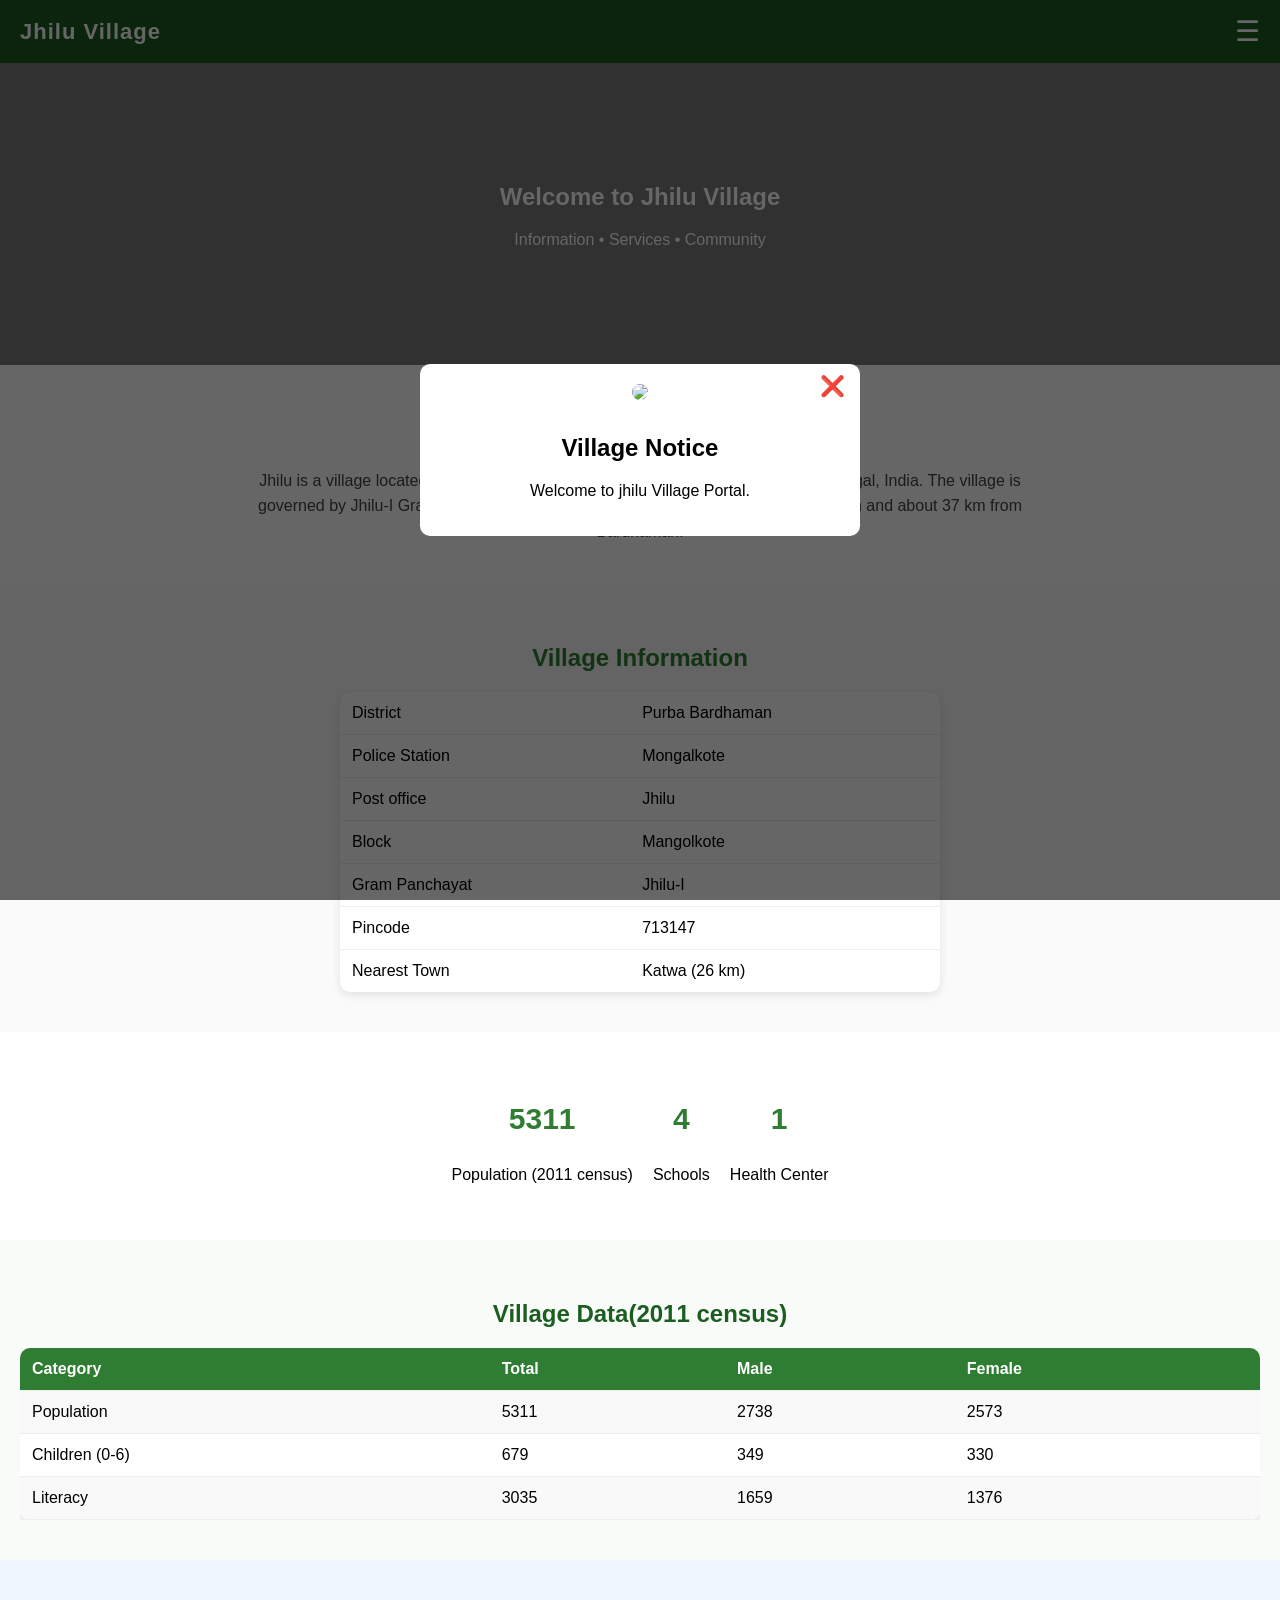
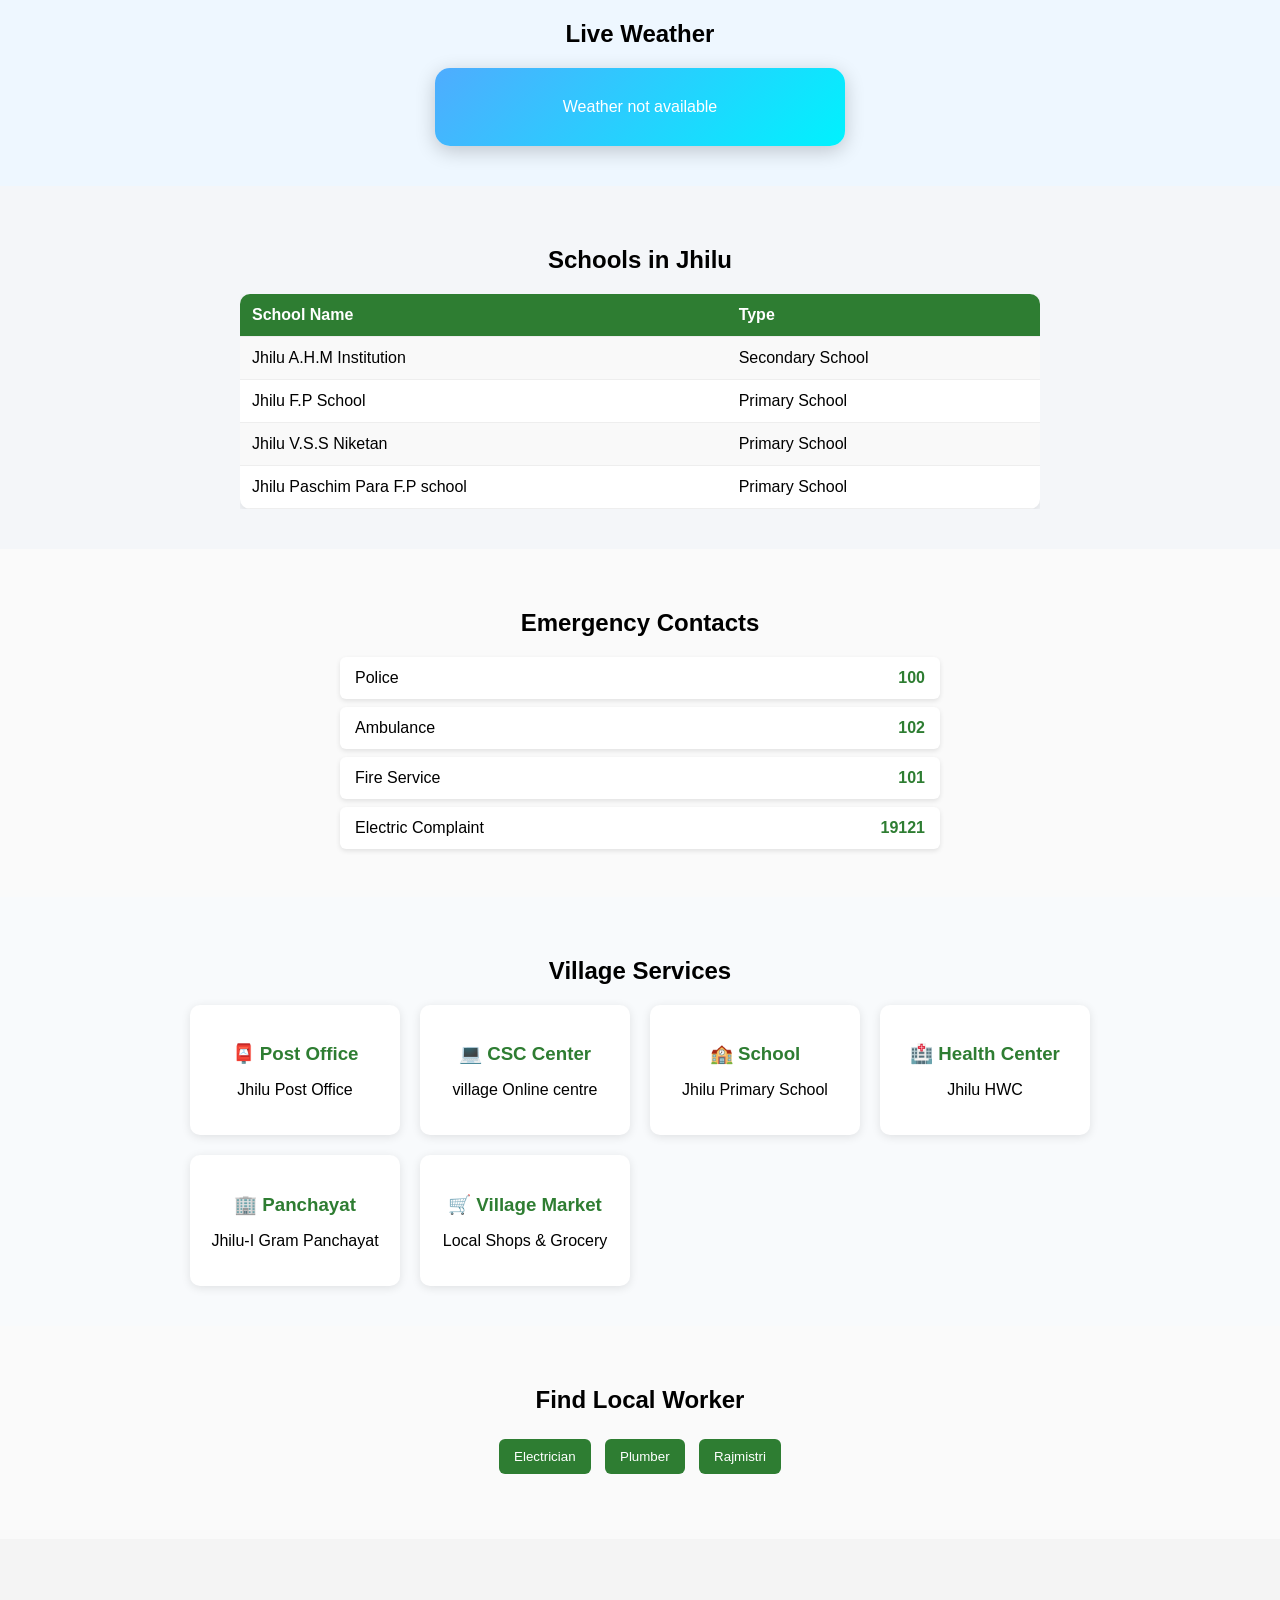
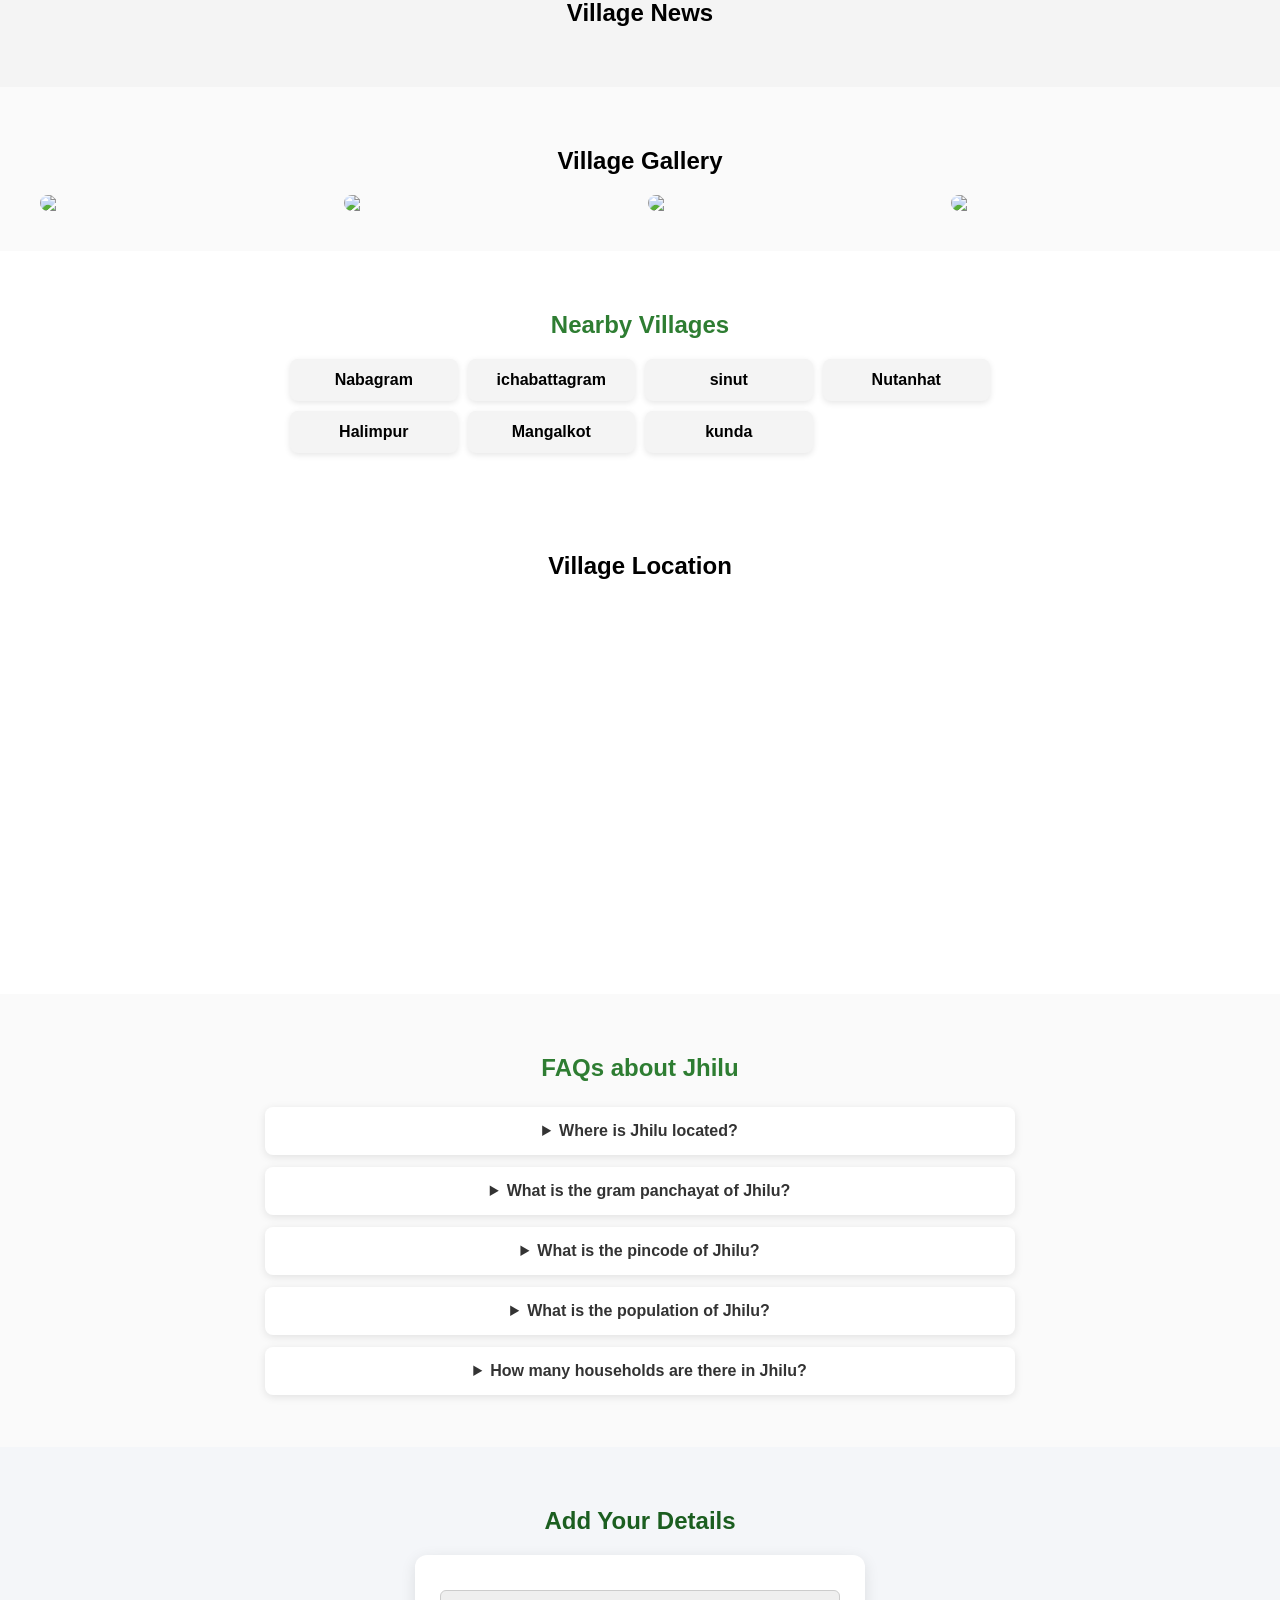
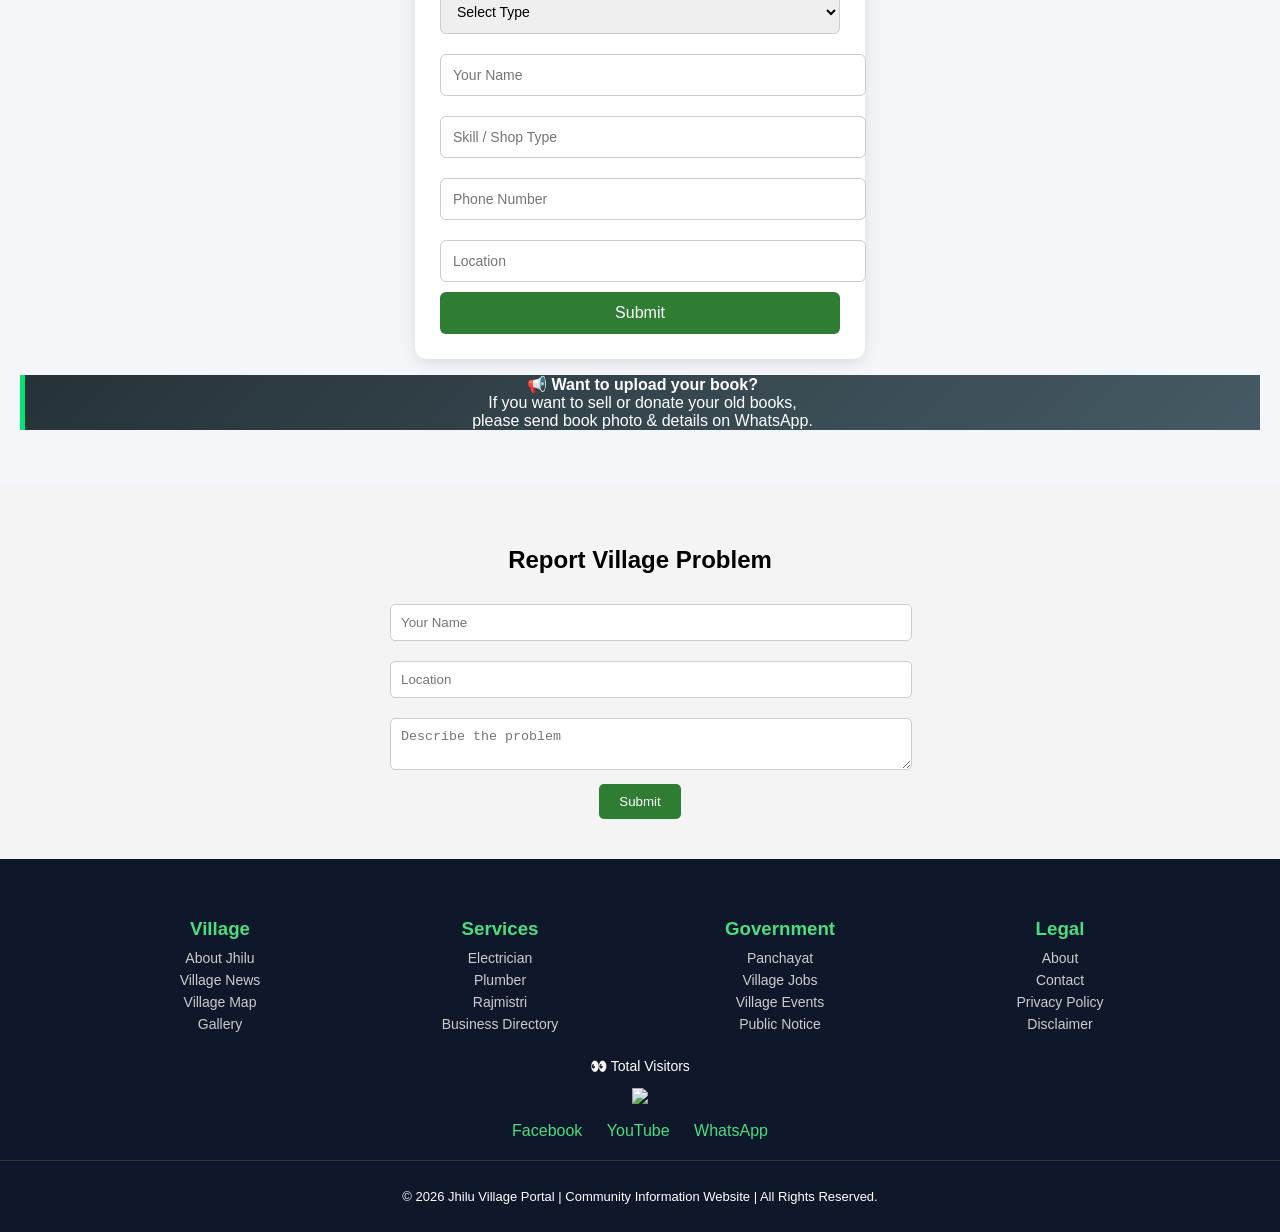
==== index.html @ 7209fe97 "Modify Open Graph tags and form structure Updated Open Graph meta tags and added hidden input fields" ====
<!DOCTYPE html>
<html lang="en">
<head>
 <!-- Basic SEO -->
<meta name="title" content="Jhilu Village Portal | Purba Bardhaman West Bengal">
<meta name="description" content="Jhilu Village Portal - Mangolkote, Purba Bardhaman. Village news, student corner, local business, workers and services.">
<meta name="keywords" content="Jhilu village, Jhilu mangolkote, Jhilu bardhaman, Jhilu gram panchayat, Jhilu student corner, Jhilu business">
<meta name="author" content="Jhilu Village Portal">

<!-- Mobile Friendly -->
<meta name="viewport" content="width=device-width, initial-scale=1.0">

<!-- Open Graph (Facebook) -->
<meta property="og:title" content="Jhilu Village Portal">
<meta property="og:description" content="Explore Jhilu Village - News, Students, Business and Local Services">
<meta property="og:type" content="website">
<meta property="og:url" content="https://jhilu.netlify.app">
<meta property="og:image" content="https://jhilu.netlify.app/cover.jpg">

<!-- Twitter -->
<meta name="twitter:card" content="summary_large_image">
<meta name="twitter:title" content="Jhilu Village Portal">
<meta name="twitter:description" content="Jhilu village information, student help and business directory">

<!-- Robots -->
<meta name="robots" content="index, follow">

<meta charset="UTF-8">
<meta name="viewport" content="width=device-width, initial-scale=1.0">

<title>Jhilu Village Portal | Purba Bardhaman West Bengal</title>

<link rel="stylesheet" href="style.css">

</head>

<body>

<header class="navbar">

<div class="logo">Jhilu Village</div>

<div class="menu-toggle" onclick="toggleMenu()">☰</div>

<nav class="side-menu" id="menu">
<div class="menu-close" onclick="closeMenu()">✖</div>
<a href="#home" onclick="closeMenu()">Home</a>
<a href="#service" onclick="closeMenu()">Services</a>
<a href="panchayat.html" onclick="closeMenu()">Panchayat</a>
<a href="business.html" onclick="closeMenu()">Business</a>
<a href="student.html" onclick="closeMenu()">Student Corner</a>
<a href="#news" onclick="closeMenu()">News</a>
<a href="#gallery" onclick="closeMenu()">Gallery</a>
<a href="#map" onclick="closeMenu()">Map</a>

</nav>
</header>


<section class="hero" id="home">

<h2>Welcome to Jhilu Village</h2>
<p>Information • Services • Community</p>

</section>


<!-- ABOUT VILLAGE -->

<section class="about">

<h2>About Jhilu Village</h2>

<p>
Jhilu is a village located in Mangolkote block of Purba Bardhaman district,
West Bengal, India. The village is governed by Jhilu-I Gram Panchayat.
Jhilu is situated around 26 km from Katwa town and about 37 km from Bardhaman.
</p>

</section>


<!-- VILLAGE INFO -->

<section class="village-info">

<h2>Village Information</h2>

<table>

<tr>
<td>District</td>
<td>Purba Bardhaman</td>
</tr>

<tr>
<td>Police Station</td>
<td>Mongalkote</td>
</tr>

<tr>
<td>Post office</td>
<td>Jhilu</td>
</tr>

<tr>
<td>Block</td>
<td>Mangolkote</td>
</tr>

<tr>
<td>Gram Panchayat</td>
<td>Jhilu-I</td>
</tr>

<tr>
<td>Pincode</td>
<td>713147</td>
</tr>

<tr>
<td>Nearest Town</td>
<td>Katwa (26 km)</td>
</tr>

</table>

</section>


<!-- STATS -->

<section class="stats">

<div class="stat">
<h3>5311</h3>
<p>Population
(2011 census)</p>
</div>

<div class="stat">
<h3>4</h3>
<p>Schools</p>
</div>

<div class="stat">
<h3>1</h3>
<p>Health Center</p>
</div>

</section>
<section class="village-data">
<h2>Village Data(2011 census)</h2>

<div class="data-table-container">

<table class="data-table">

<tr>
<th>Category</th>
<th>Total</th>
<th>Male</th>
<th>Female</th>
</tr>

<tr>
<td>Population</td>
<td>5311</td>
<td>2738</td>
<td>2573</td>
</tr>

<tr>
<td>Children (0-6)</td>
<td>679</td>
<td>349</td>
<td>330</td>
</tr>

<tr>
<td>Literacy</td>
<td>3035</td>
<td>1659</td>
<td>1376</td>
</tr>

</table>

</div>

</section>
<!--weather-->
<section class="weather-section">

<h2>Live Weather</h2>

<div id="weatherBox" class="weather-card">
Loading...
</div>

</section>
<!-- NOTICE POPUP -->

<div id="popup" class="popup">
 
<div class="popup-box">

<span class="close" onclick="closePopup()">❌</span>

<img src="jhilu.jpg" class="popup-img">

<h2>Village Notice</h2>

<p>
Welcome to jhilu Village Portal.
</p>

</div>

</div>
<!--school-->
<section class="school-section">

<h2>Schools in Jhilu</h2>

<div class="school-table-container">

<table class="school-table">

<tr>
<th>School Name</th>
<th>Type</th>
</tr>

<tr>
<td>Jhilu A.H.M Institution</td>
<td>Secondary School</td>
</tr>

<tr>
<td>Jhilu F.P School</td>
<td>Primary School</td>
</tr>

<tr>
<td>Jhilu V.S.S Niketan</td>
<td>Primary School</td>
</tr>
<tr>
<td>Jhilu Paschim Para F.P school</td>
<td>Primary School</td>
</tr>

</table>

</div>

</section>
<!--emergency number -->
<section class="emergency">

<h2>Emergency Contacts</h2>

<div class="service-table">

<div class="service-row">
<span>Police</span>
<a href="tel:100">100</a>
</div>

<div class="service-row">
<span>Ambulance</span>
<a href="tel:102">102</a>
</div>

<div class="service-row">
<span>Fire Service</span>
<a href="tel:101">101</a>
</div>

<div class="service-row">
<span>Electric Complaint</span>
<a href="tel:19121">19121</a>
</div>

</div>

</section>
<!-- SERVICES -->
<section id="service"class="quick-services">

<h2>Village  Services</h2>

<div class="service-grid">

<div class="service-card">
<h3>📮 Post Office</h3>
<p>Jhilu Post Office</p>
</div>

<div class="service-card">
<h3>💻 CSC Center</h3>
<p>village Online centre</p>
</div>

<div class="service-card">
<h3>🏫 School</h3>
<p>Jhilu Primary School</p>
</div>

<div class="service-card">
<h3>🏥 Health Center</h3>
<p>Jhilu HWC</p>
</div>

<div class="service-card">
<h3>🏢 Panchayat</h3>
<p>Jhilu-I Gram Panchayat</p>
</div>

<div class="service-card">
<h3>🛒 Village Market</h3>
<p>Local Shops & Grocery</p>
</div>

</div>

</section>
<section id="work"class="service-finder">

<h2>Find Local Worker</h2>

<div class="service-buttons">

<button onclick="showWorker('electric')">Electrician</button>

<button onclick="showWorker('plumber')">Plumber</button>

<button onclick="showWorker('mason')">Rajmistri</button>

</div>

<div id="result" class="worker-list"></div>

</section>
<!-- NEWS -->
<section class="news">

<h2>Village News</h2>

<div id="newsBox"></div>

</section>


<!-- GALLERY -->

<section id="gallery" class="gallery">

<h2>Village Gallery</h2>

<div class="gallery-grid">

<img src="jhilu.jpg">
<img src="jhilu1.jpg">
<img src="jhilu2.jpg">
<img src="jhilu3.jpg">

</div>

</section>


<!-- NEARBY VILLAGES -->

<section class="nearby">

<h2>Nearby Villages</h2>

<ul>

<li>Nabagram</li>
<li>ichabattagram</li>
<li>sinut</li>
<li>Nutanhat</li>
<li>Halimpur</li>
<li>Mangalkot</li>
<li>kunda</li>

</ul>

</section>


<!-- MAP -->

<section id="map" class="map">

<h2>Village Location</h2>

<iframe 
src="https://maps.google.com/maps?q=23.5414063,87.9383822&z=14&output=embed"
width="100%" height="350" style="border:0;">
</iframe>

</section>
<!-- FAQ -->

<section class="faq">

<h2>FAQs about Jhilu</h2>

<div class="faq-box">

<details>
<summary>Where is Jhilu located?</summary>
<p>
Jhilu village is located in Mangolkote block of Purba Bardhaman district,
West Bengal, India.
</p>
</details>

<details>
<summary>What is the gram panchayat of Jhilu?</summary>
<p>
The Gram Panchayat of Jhilu is Jhilu-I.
</p>
</details>

<details>
<summary>What is the pincode of Jhilu?</summary>
<p>
The pincode of Jhilu is 713147.
</p>
</details>

<details>
<summary>What is the population of Jhilu?</summary>
<p>
According to the 2011 census, Jhilu village has a total population of 5,311 people.
</p>
</details>

<details>
<summary>How many households are there in Jhilu?</summary>
<p>
There are about 1,210 households in Jhilu village.
</p>
</details>

</div>

</section>
<!--add  -->
<section class="add-form">

<h2>Add Your Details</h2>

<form name="add-data" method="POST" data-netlify="true" action="/success.html">

<input type="hidden" name="form-name" value="add-data">

<select name="type" required>
<option value="">Select Type</option>
<option value="student">Student</option>
<option value="grocery">Grocery Shop</option>
<option value="worker">Worker</option>
</select>

<input type="text" name="name" placeholder="Your Name" required>

<input type="text" name="work" placeholder="Skill / Shop Type">

<input type="text" name="phone" placeholder="Phone Number" required>

<input type="text" name="location" placeholder="Location">

<button type="submit">Submit</button>

</form>

<!-- NOTE OUTSIDE FORM -->
<div class="upload-note">
<p>
📢 <b>Want to upload your book?</b><br>
If you want to sell or donate your old books,<br>
please send book photo & details on WhatsApp.
</p>
</div>

</section>
<!-- REPORT -->
<section class="report">

<h2>Report Village Problem</h2>

<form name="village-problem" method="POST" data-netlify="true" action="/success.html">

<input type="hidden" name="form-name" value="village-problem">

<input type="text" name="name" placeholder="Your Name" required>

<input type="text" name="location" placeholder="Location" required>

<textarea name="problem" placeholder="Describe the problem" required></textarea>

<button type="submit">Submit</button>

</form>

 </section>
 <!--footer-->
<footer class="footer">

<div class="footer-container">

<div class="footer-col">
<h3>Village</h3>
<a href="#home">About Jhilu</a>
<a href="#news">Village News</a>
<a href="#map">Village Map</a>
<a href="#gallery">Gallery</a>
</div>

<div class="footer-col">
<h3>Services</h3>
<a href="#work">Electrician</a>
<a href="#work">Plumber</a>
<a href="#work">Rajmistri</a>
<a href="business.html">Business Directory</a>
</div>

<div class="footer-col">
<h3>Government</h3>
<a href="panchayat.html">Panchayat</a>
<a href="#">Village Jobs</a>
<a href="#">Village Events</a>
<a href="#news">Public Notice</a>
</div>

<div class="footer-col">
<h3>Legal</h3>
<a href="about.html">About</a>
<a href="contact.html">Contact</a>
<a href="privacy.html">Privacy Policy</a>
<a href="disclaimer.html">Disclaimer</a>
</div>

</div>

<!-- Visitor Counter -->

<div class="visitor-box">

<p>👀 Total Visitors</p>

<img src="https://hitwebcounter.com/counter/counter.php?page=123456789&style=0006&nbdigits=6&type=page&initCount=0">

</div>

<!-- Social Links -->

<div class="social-links">

<a href="https://www.facebook.com/share/1Di7ZpFHce/" target="_blank">Facebook</a>
<a href="#">YouTube</a>
<a href="#">WhatsApp</a>

</div>

<!-- Google Translate -->

<div id="google_translate_element"></div>

<div class="footer-bottom">

<p>© 2026 Jhilu Village Portal | Community Information Website |  All Rights Reserved.</p>

</div>

</footer>

<script type="text/javascript">
function googleTranslateElementInit() {
new google.translate.TranslateElement({pageLanguage: 'en'}, 'google_translate_element');
}
</script>

<script src="//translate.google.com/translate_a/element.js?cb=googleTranslateElementInit"></script>
<script src="index.js"></script>
<script type="application/ld+json">
{
 "@context": "https://schema.org",
 "@type": "FAQPage",
 "mainEntity": [
 {
 "@type": "Question",
 "name": "Where is Jhilu village located?",
 "acceptedAnswer": {
 "@type": "Answer",
 "text": "Jhilu village is located in Mangolkote block of Purba Bardhaman district in West Bengal, India."
 }
 },
 {
 "@type": "Question",
 "name": "What is the pincode of Jhilu?",
 "acceptedAnswer": {
 "@type": "Answer",
 "text": "The pincode of Jhilu village is 713147."
 }
 },
 {
 "@type": "Question",
 "name": "Which gram panchayat governs Jhilu?",
 "acceptedAnswer": {
 "@type": "Answer",
 "text": "Jhilu village is governed by Jhilu-I Gram Panchayat."
 }
 }
 ]
}
</script>
</body>
</html>
---- style.css ----
html{
scroll-behavior:smooth;
}
body{
margin:0;
font-family:Arial;
background:#f4f4f4;
}
.logo{
font-size:22px;
font-weight:bold;
color:white;
letter-spacing:1px;
}
/* Navbar */
.navbar{
display:flex;
justify-content:space-between;
align-items:center;
background:#1b5e20;
padding:15px 20px;
color:white;
}

.menu-toggle{
font-size:28px;
cursor:pointer;
}

/* side menu */

.side-menu{
position:fixed;
top:0;
right:-260px;
width:260px;
height:100%;
background:#2e7d32;
display:flex;
flex-direction:column;
transition:0.3s;
overflow-y:auto;
}

.side-menu a{
padding:18px;
color:white;
text-decoration:none;
border-bottom:1px solid rgba(255,255,255,0.2);
}

.side-menu a:hover{
background:#1b5e20;
}

.side-menu.active{
right:0;
}
/* Hero */

.hero{
background:linear-gradient(rgba(0,0,0,0.5),rgba(0,0,0,0.5)),
url("https://picsum.photos/1200/500");
background-size:cover;
color:white;
text-align:center;
padding:100px 20px;
}

/* Stats */

.stats{
display:flex;
justify-content:center;
gap:20px;
padding:40px;
background:white;
flex-wrap:wrap;
}

.stat{
text-align:center;
}

.stat h3{
color:#2e7d32;
font-size:30px;
}

/* Cards */

.card{
background:white;
padding:20px;
border-radius:10px;
box-shadow:0 2px 10px rgba(0,0,0,0.2);
}

/* Services */

.quick-services{
padding:40px 20px;
text-align:center;
background:#f8fafc;
}

.service-grid{
display:grid;
grid-template-columns:repeat(auto-fit,minmax(180px,1fr));
gap:20px;
max-width:900px;
margin:auto;
margin-top:20px;
}

.service-card{
background:white;
padding:20px;
border-radius:10px;
box-shadow:0 2px 10px rgba(0,0,0,0.1);
transition:0.3s;
}

.service-card:hover{
transform:translateY(-5px);
}

.service-card h3{
color:#2e7d32;
margin-bottom:8px;
}

/* News */

.news{
padding:40px;
text-align:center;
}

.news-card{
background:white;
padding:15px;
margin:10px auto;
max-width:500px;
border-radius:10px;
box-shadow:0 3px 10px rgba(0,0,0,0.1);
}

/* Gallery */

.gallery{
padding:40px;
text-align:center;
background:#fafafa;
}

.gallery-grid{
display:grid;
grid-template-columns:repeat(auto-fit,minmax(200px,1fr));
gap:15px;
margin-top:20px;
}

.gallery img{
width:100%;
border-radius:10px;
}

/* Map */

.map{
padding:40px;
text-align:center;
background:white;
}

/* Report */

.report{
padding:40px;
text-align:center;
}

form{
max-width:500px;
margin:auto;
}

form input, textarea{
width:100%;
padding:10px;
margin:10px 0;
border:1px solid #ccc;
border-radius:5px;
}

button{
background:#2e7d32;
color:white;
padding:10px 20px;
border:none;
border-radius:5px;
cursor:pointer;
}
/*footer*/
.footer{
background:#0f172a;
color:white;
padding-top:40px;
text-align:center;
}

.footer-container{
display:grid;
grid-template-columns:repeat(auto-fit,minmax(150px,1fr));
gap:20px;
max-width:1100px;
margin:auto;
padding:0 20px;
}

.footer-col h3{
margin-bottom:10px;
color:#4ade80;
}

.footer-col a{
display:block;
color:#ccc;
text-decoration:none;
margin-bottom:6px;
font-size:14px;
}

.footer-col a:hover{
color:white;
}

.visitor-box{
margin-top:20px;
font-size:14px;
}

.social-links{
margin-top:15px;
}

.social-links a{
margin:0 10px;
color:#4ade80;
text-decoration:none;
}

.footer-bottom{
margin-top:20px;
border-top:1px solid #333;
padding:15px;
font-size:13px;
}
/*pop up notice*/
.popup{
position:fixed;
top:0;
left:0;
width:100%;
height:100%;
background:rgba(0,0,0,0.6);
display:flex;
justify-content:center;
align-items:center;
z-index:999;
}

.popup-box{
background:white;
width:90%;
max-width:400px;
border-radius:10px;
padding:20px;
text-align:center;
position:relative;
}

.popup-img{
width:100%;
border-radius:8px;
margin-bottom:10px;
}

.close{
position:absolute;
top:10px;
right:15px;
cursor:pointer;
font-size:20px;
}
/*about*/
.about{
padding:40px 20px;
background:white;
text-align:center;
}

.about h2{
color:#2e7d32;
margin-bottom:15px;
}

.about p{
max-width:800px;
margin:auto;
line-height:1.6;
color:#444;
}
/*village information table*/
.village-info{
padding:40px 20px;
background:#fafafa;
text-align:center;
}

.village-info h2{
color:#2e7d32;
margin-bottom:20px;
}

.village-info table{
margin:auto;
border-collapse:collapse;
width:90%;
max-width:600px;
background:white;
box-shadow:0 3px 10px rgba(0,0,0,0.1);
border-radius:10px;
overflow:hidden;
}

.village-info td{
padding:12px;
border-bottom:1px solid #eee;
text-align:left;
}

.village-info tr:last-child td{
border-bottom:none;
}
/*nearby village*/
.nearby{
padding:40px 20px;
background:white;
text-align:center;
}

.nearby h2{
color: #2e7d32;
margin-bottom:20px;
}

.nearby ul{
list-style:none;
padding:0;
display:grid;
grid-template-columns:repeat(auto-fit,minmax(150px,1fr));
gap:10px;
max-width:700px;
margin:auto;
}

.nearby li{
background:#f4f4f4;
padding:12px;
border-radius:8px;
font-weight:bold;
box-shadow:0 2px 6px rgba(0,0,0,0.1);
}
.card:hover{
transform:translateY(-5px);
transition:0.3s;
}
/*Faq*/
.faq{
padding:40px 20px;
background:#fafafa;
text-align:center;
}

.faq h2{
color:#2e7d32;
margin-bottom:25px;
}

.faq-box{
max-width:750px;
margin:auto;
}

details{
background:white;
margin-bottom:12px;
padding:15px;
border-radius:8px;
box-shadow:0 2px 8px rgba(0,0,0,0.1);
cursor:pointer;
}

summary{
font-weight:bold;
font-size:16px;
color:#333;
}

details p{
margin-top:10px;
color:#555;
line-height:1.6;
}
/*menu cancel*/
.menu-close{
text-align:right;
padding:15px 20px;
font-size:22px;
color:white;
cursor:pointer;
border-bottom:1px solid rgba(255,255,255,0.2);
}

.menu-close:hover{
background:rgba(0,0,0,0.2);
}
/*service game */
.service-finder{
padding:40px 20px;
text-align:center;
background:#fafafa;
}

.service-buttons button{
margin:5px;
padding:10px 15px;
border:none;
background:#2e7d32;
color:white;
border-radius:6px;
cursor:pointer;
}

.worker-list{
margin-top:20px;
display:grid;
grid-template-columns:repeat(auto-fit,minmax(200px,1fr));
gap:15px;
}

.worker-card{
background:white;
padding:15px;
border-radius:10px;
box-shadow:0 2px 10px rgba(0,0,0,0.1);
}

.worker-card h3{
margin-bottom:5px;
}

.worker-card a{
display:inline-block;
margin-top:8px;
padding:6px 12px;
background:#2e7d32;
color:white;
text-decoration:none;
border-radius:5px;
}
/*emergency number*/
.service-table{
max-width:600px;
margin:auto;
}

.service-row{
display:flex;
justify-content:space-between;
padding:12px 15px;
background:white;
margin-bottom:8px;
border-radius:6px;
box-shadow:0 2px 5px rgba(0,0,0,0.1);
}

.service-row a{
color:#2e7d32;
text-decoration:none;
font-weight:bold;
}

.emergency{
padding:40px 20px;
background:#fafafa;
text-align:center;
}
/*table village*/
.village-data{
padding:40px 20px;
background:#f9fbf9;
}

.village-data h2{
text-align:center;
color:#1b5e20;
margin-bottom:20px;
}

/* container */
.data-table-container{
overflow-x:auto;
}

/* table */
.data-table{
width:100%;
border-collapse:collapse;
min-width:500px;
background:white;
border-radius:10px;
overflow:hidden;
box-shadow:0 3px 10px rgba(0,0,0,0.1);
}

/* header */
.data-table th{
background:#2e7d32;
color:white;
}

/* cell */
.data-table th,
.data-table td{
padding:12px;
border-bottom:1px solid #eee;
text-align:left;
}

/* zebra */
.data-table tr:nth-child(even){
background:#f9f9f9;
}

/* hover */
.data-table tr:hover{
background:#f1f1f1;
}
/*weather*/
.weather-section{
padding:40px 20px;
text-align:center;
background:#eef7ff;
}

.weather-card{
background:linear-gradient(135deg,#4facfe,#00f2fe);
color:white;
padding:30px;
border-radius:15px;
max-width:350px;
margin:auto;
box-shadow:0 5px 20px rgba(0,0,0,0.2);
}

.weather-card h1{
font-size:40px;
margin:0;
}
/*school*/
.school-section{
padding:40px 20px;
background:#f4f6f9;
text-align:center;
}

.school-table-container{
overflow-x:auto;
max-width:800px;
margin:auto;
}

.school-table{
width:100%;
border-collapse:collapse;
min-width:400px;
background:white;
border-radius:10px;
overflow:hidden;
box-shadow:0 3px 10px rgba(0,0,0,0.1);
}

.school-table th{
background:#2e7d32;
color:white;
}

.school-table th,
.school-table td{
padding:12px;
border-bottom:1px solid #eee;
text-align:left;
}

.school-table tr:nth-child(even){
background:#f9f9f9;
}

.school-table tr:hover{
background:#f1f1f1;
}
/*add*/
.add-form{
padding:40px 20px;
background:#f4f6f9;
text-align:center;
}

.add-form h2{
color:#1b5e20;
margin-bottom:20px;
}

/* Form box */
.add-form form{
max-width:400px;
margin:auto;
background:white;
padding:25px;
border-radius:12px;
box-shadow:0 4px 15px rgba(0,0,0,0.1);
}

/* Inputs */
.add-form input,
.add-form select{
width:100%;
padding:12px;
margin:10px 0;
border:1px solid #ccc;
border-radius:6px;
font-size:14px;
outline:none;
transition:0.3s;
}

/* Focus effect */
.add-form input:focus,
.add-form select:focus{
border-color:#2e7d32;
box-shadow:0 0 5px rgba(46,125,50,0.3);
}

/* Button */
.add-form button{
width:100%;
padding:12px;
background:#2e7d32;
color:white;
border:none;
border-radius:6px;
font-size:16px;
cursor:pointer;
transition:0.3s;
}

/* Hover */
.add-form button:hover{
background:#1b5e20;
}
/*upload note*/
.upload-note{
background:linear-gradient(135deg,#263238,#455a64);
color:white;
border-left:5px solid #00e676;
}
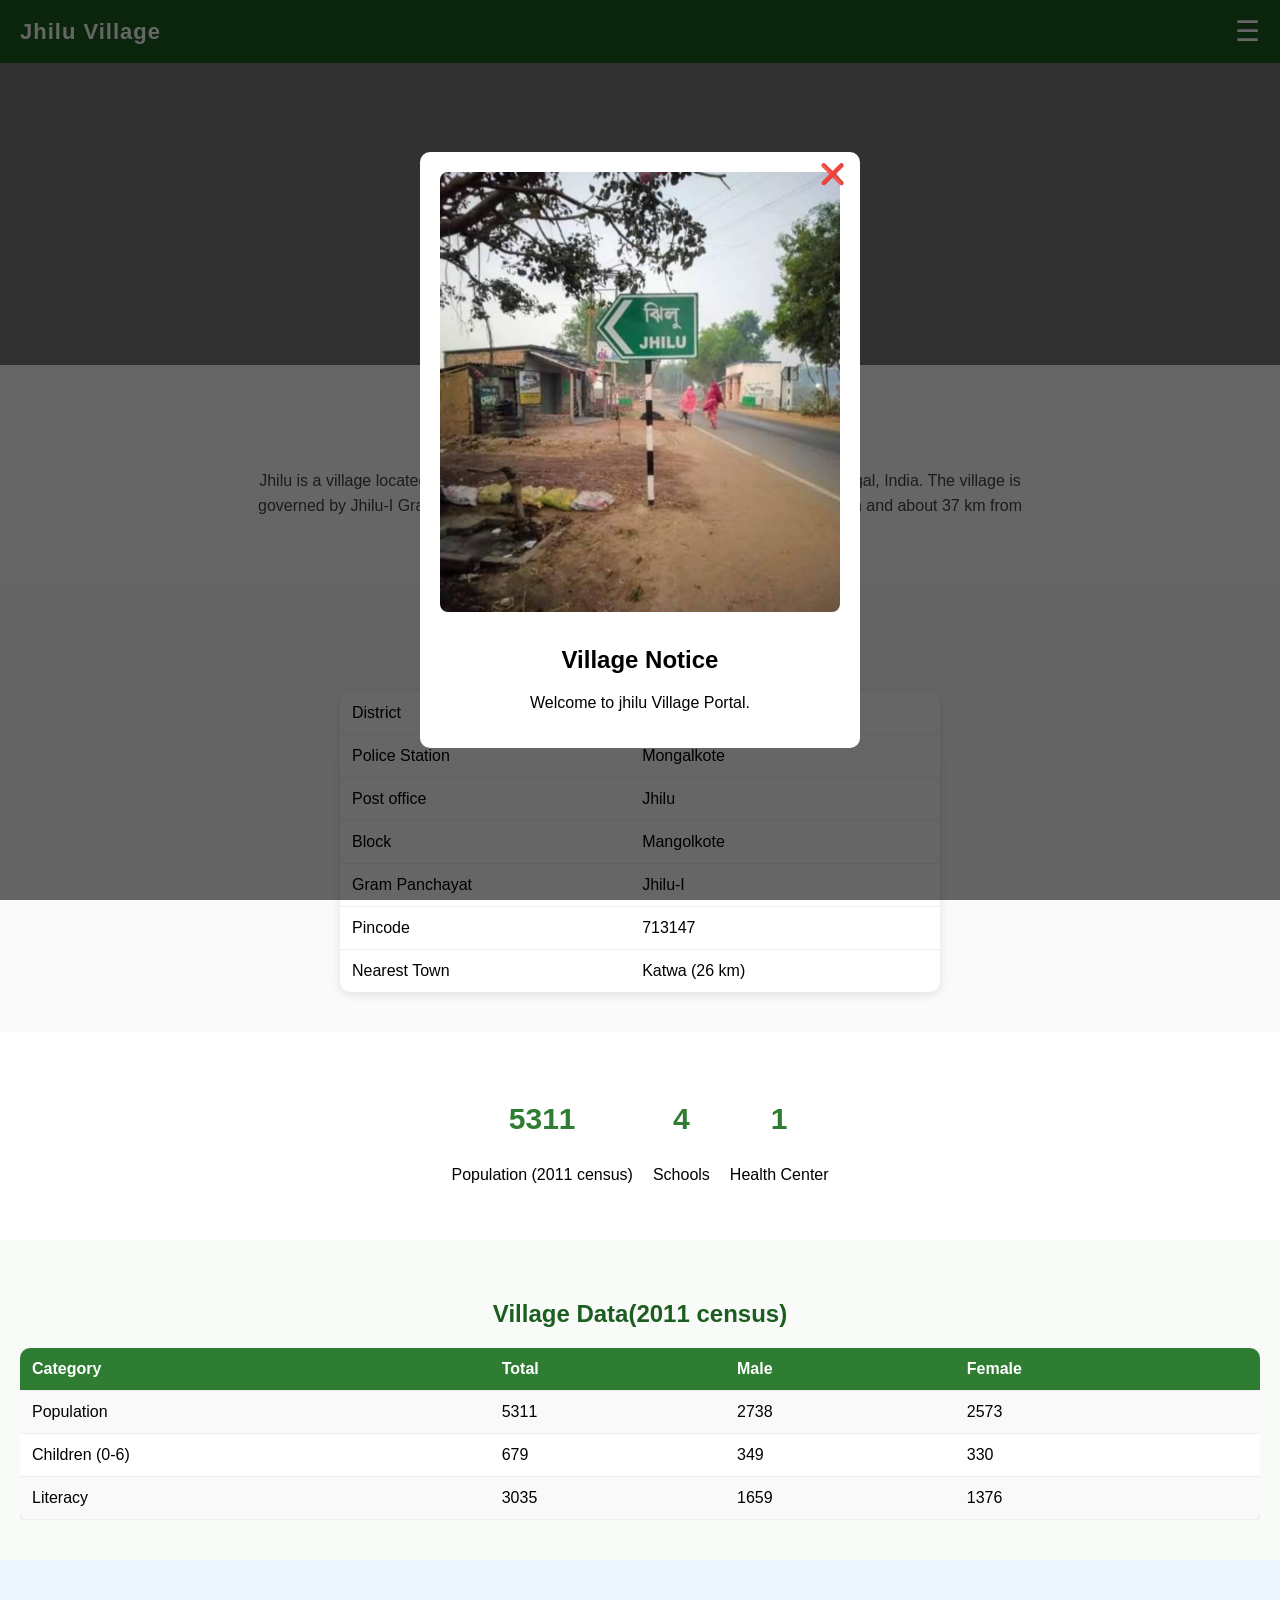
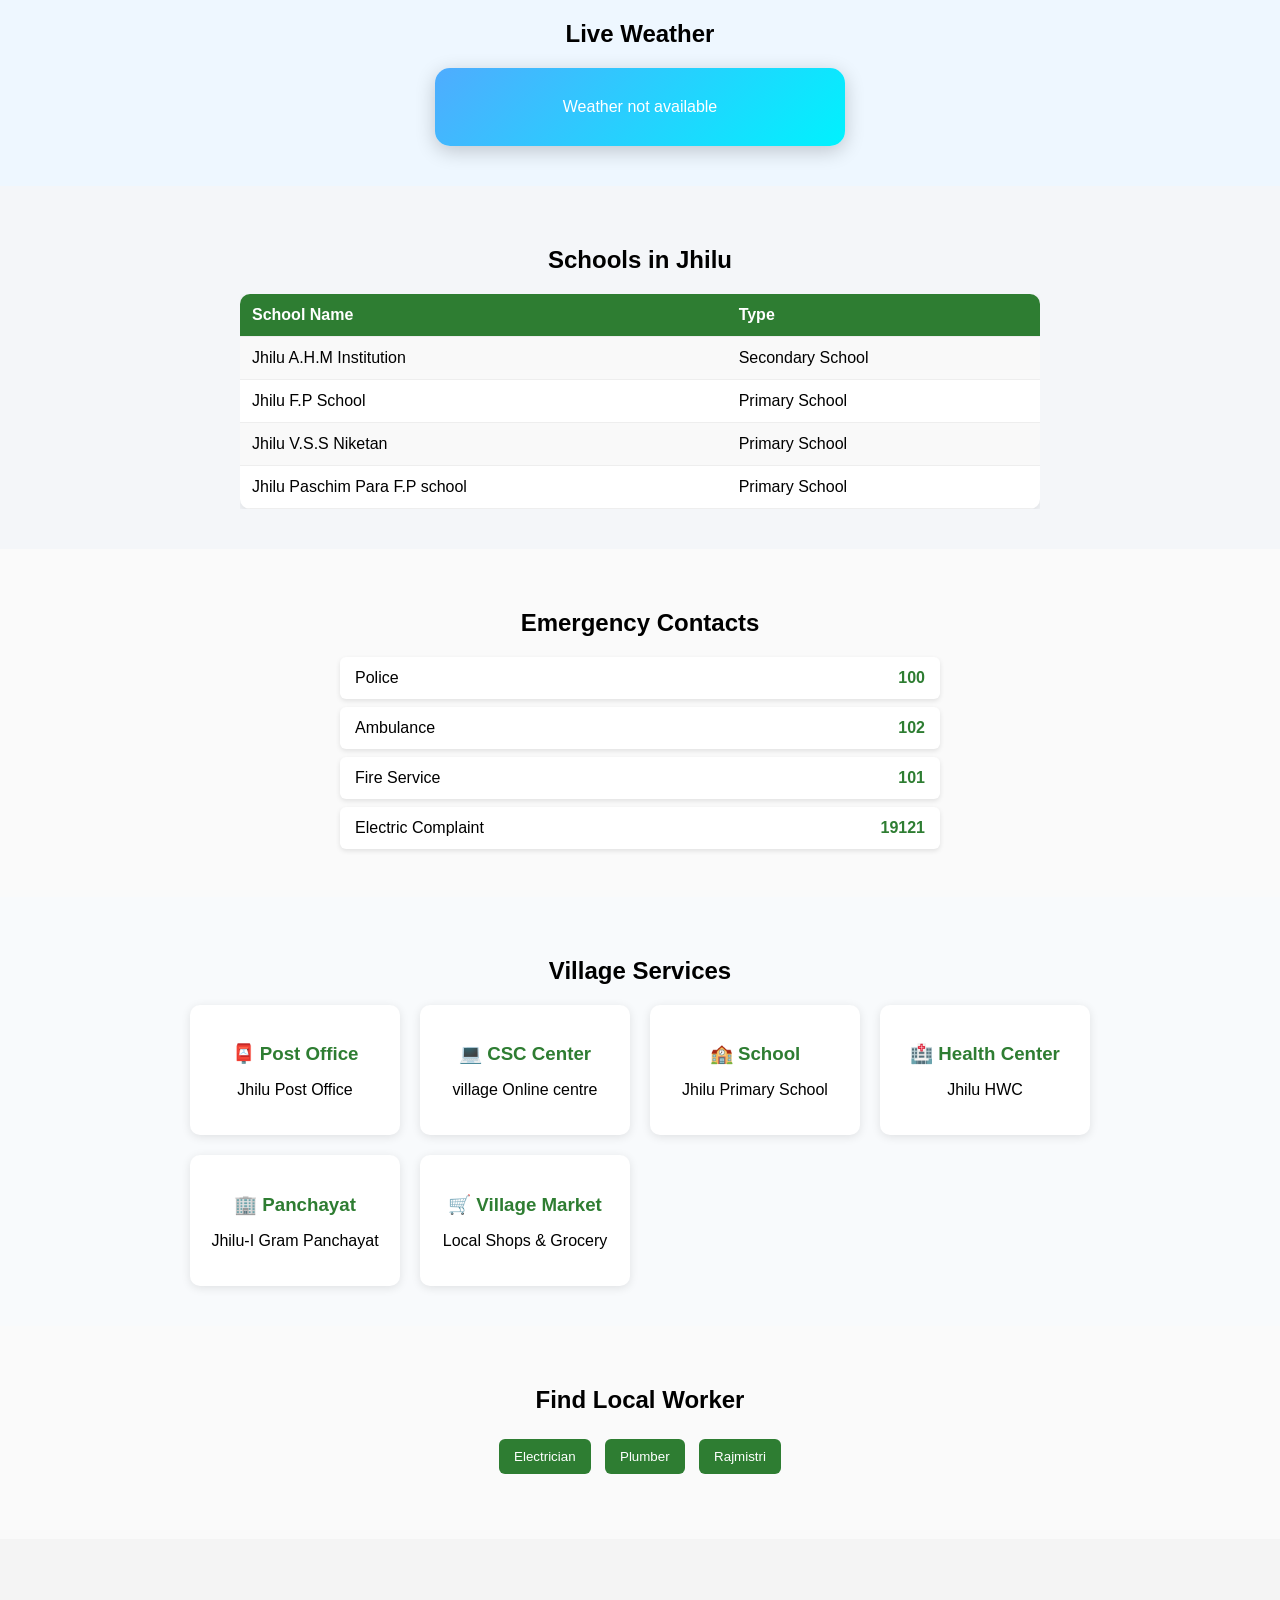
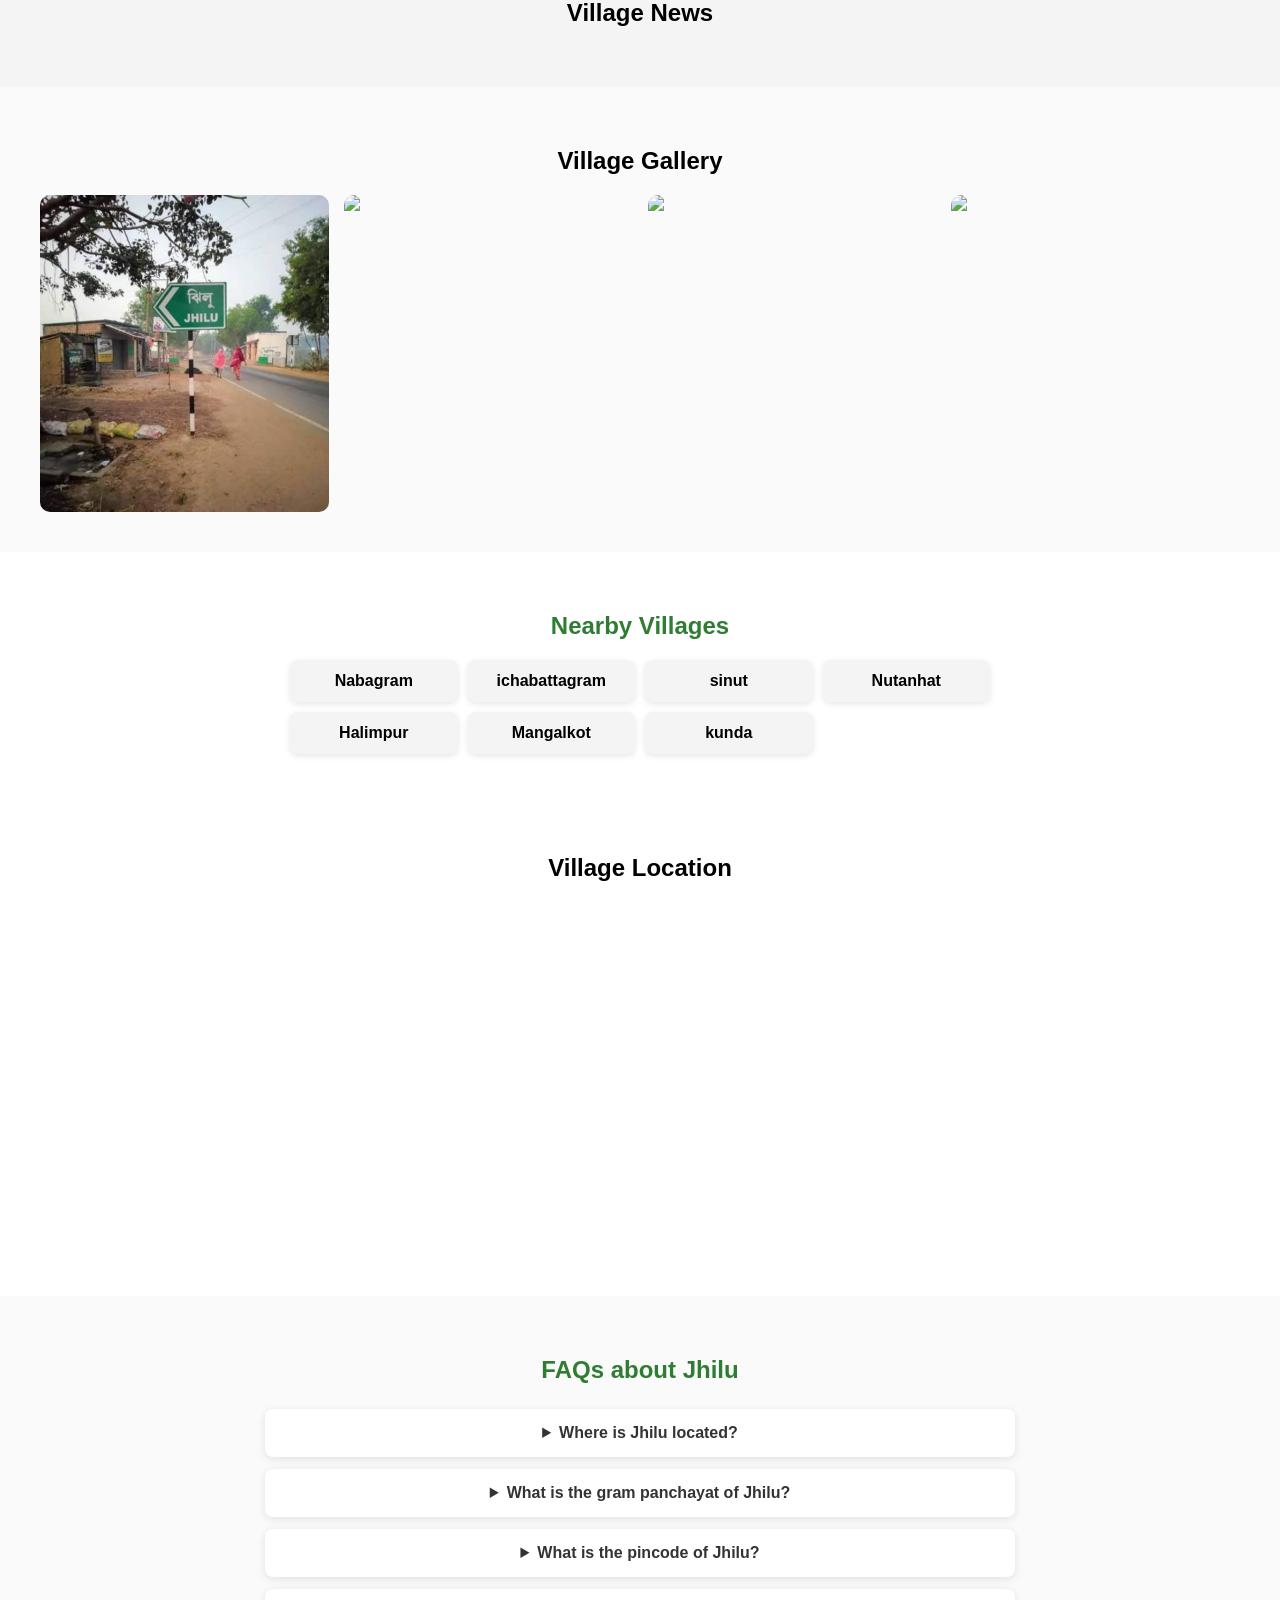
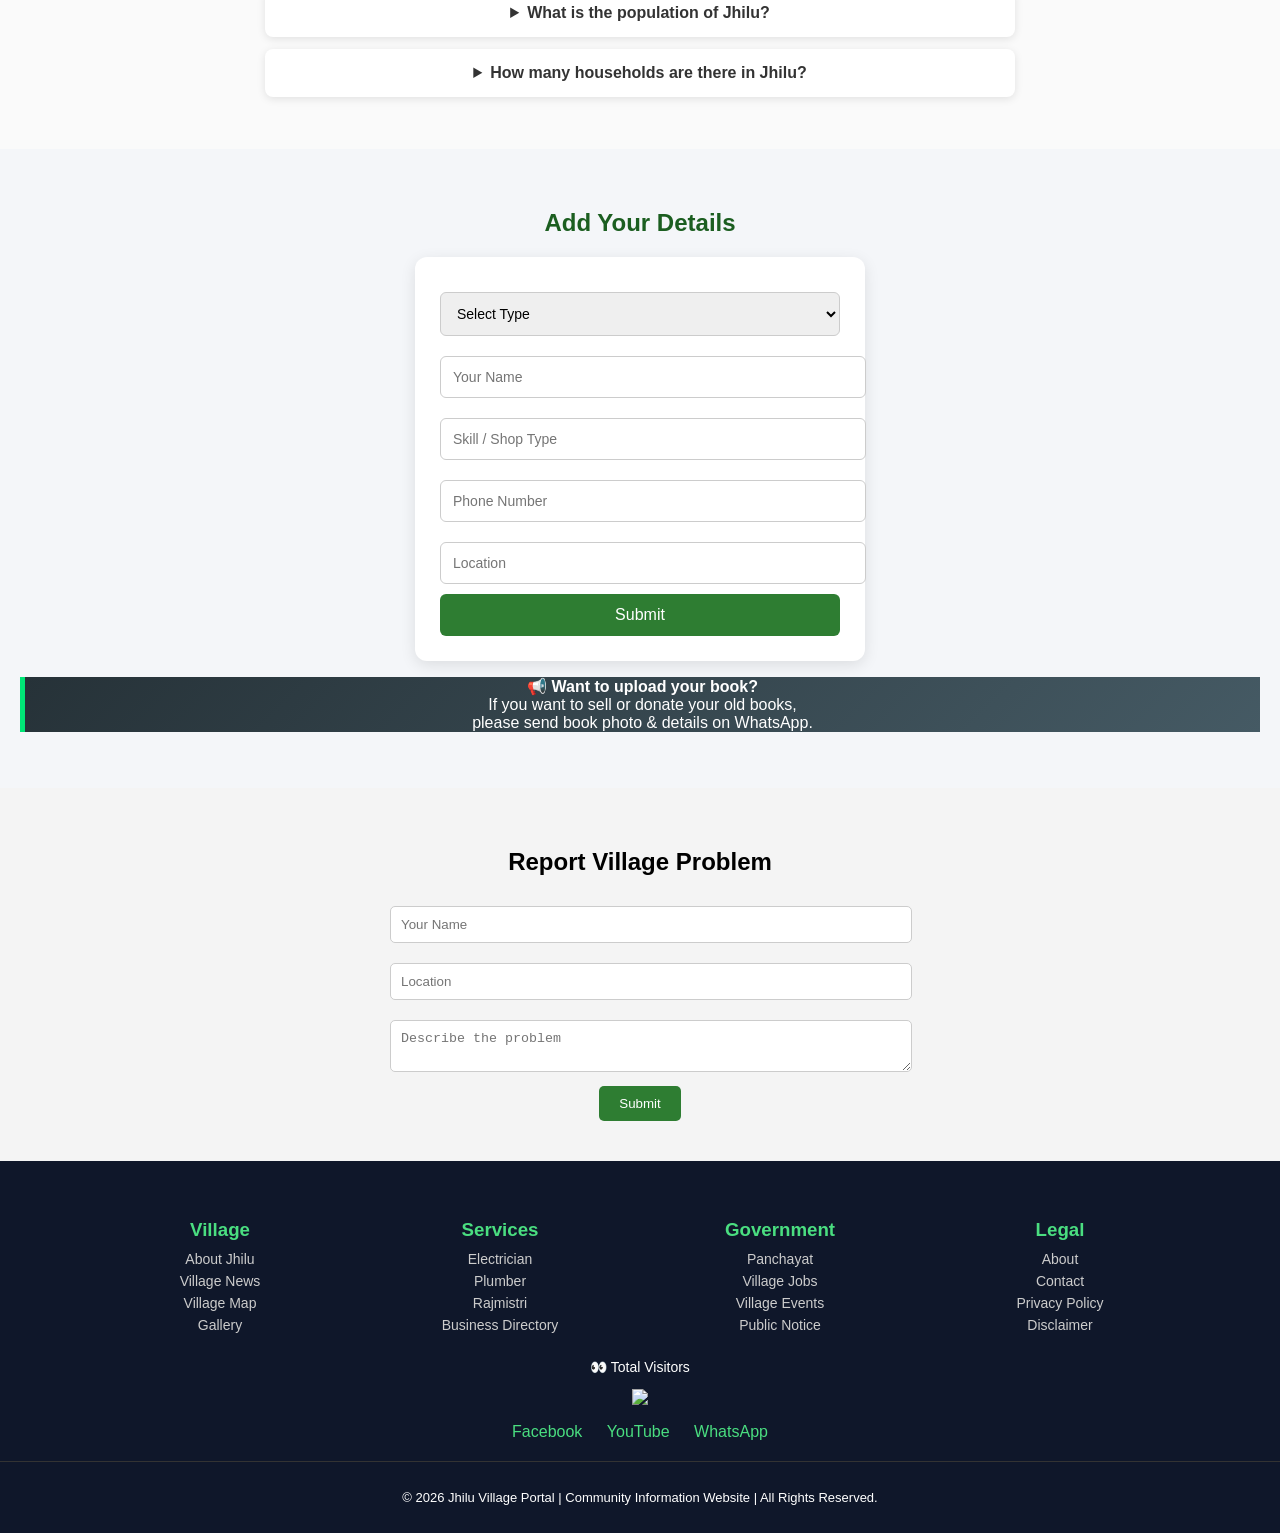
==== commit f8373bf0: "Add Google site verification meta tag" ====
--- a/index.html
+++ b/index.html
@@ -1,6 +1,7 @@
 <!DOCTYPE html>
 <html lang="en">
 <head>
+ <meta name="google-site-verification" content="DibjIOnWnkgNZ9AnssIKOpaT-TgG79yqbrYxmnnzZ8U" />
  <!-- Basic SEO -->
 <meta name="title" content="Jhilu Village Portal | Purba Bardhaman West Bengal">
 <meta name="description" content="Jhilu Village Portal - Mangolkote, Purba Bardhaman. Village news, student corner, local business, workers and services.">
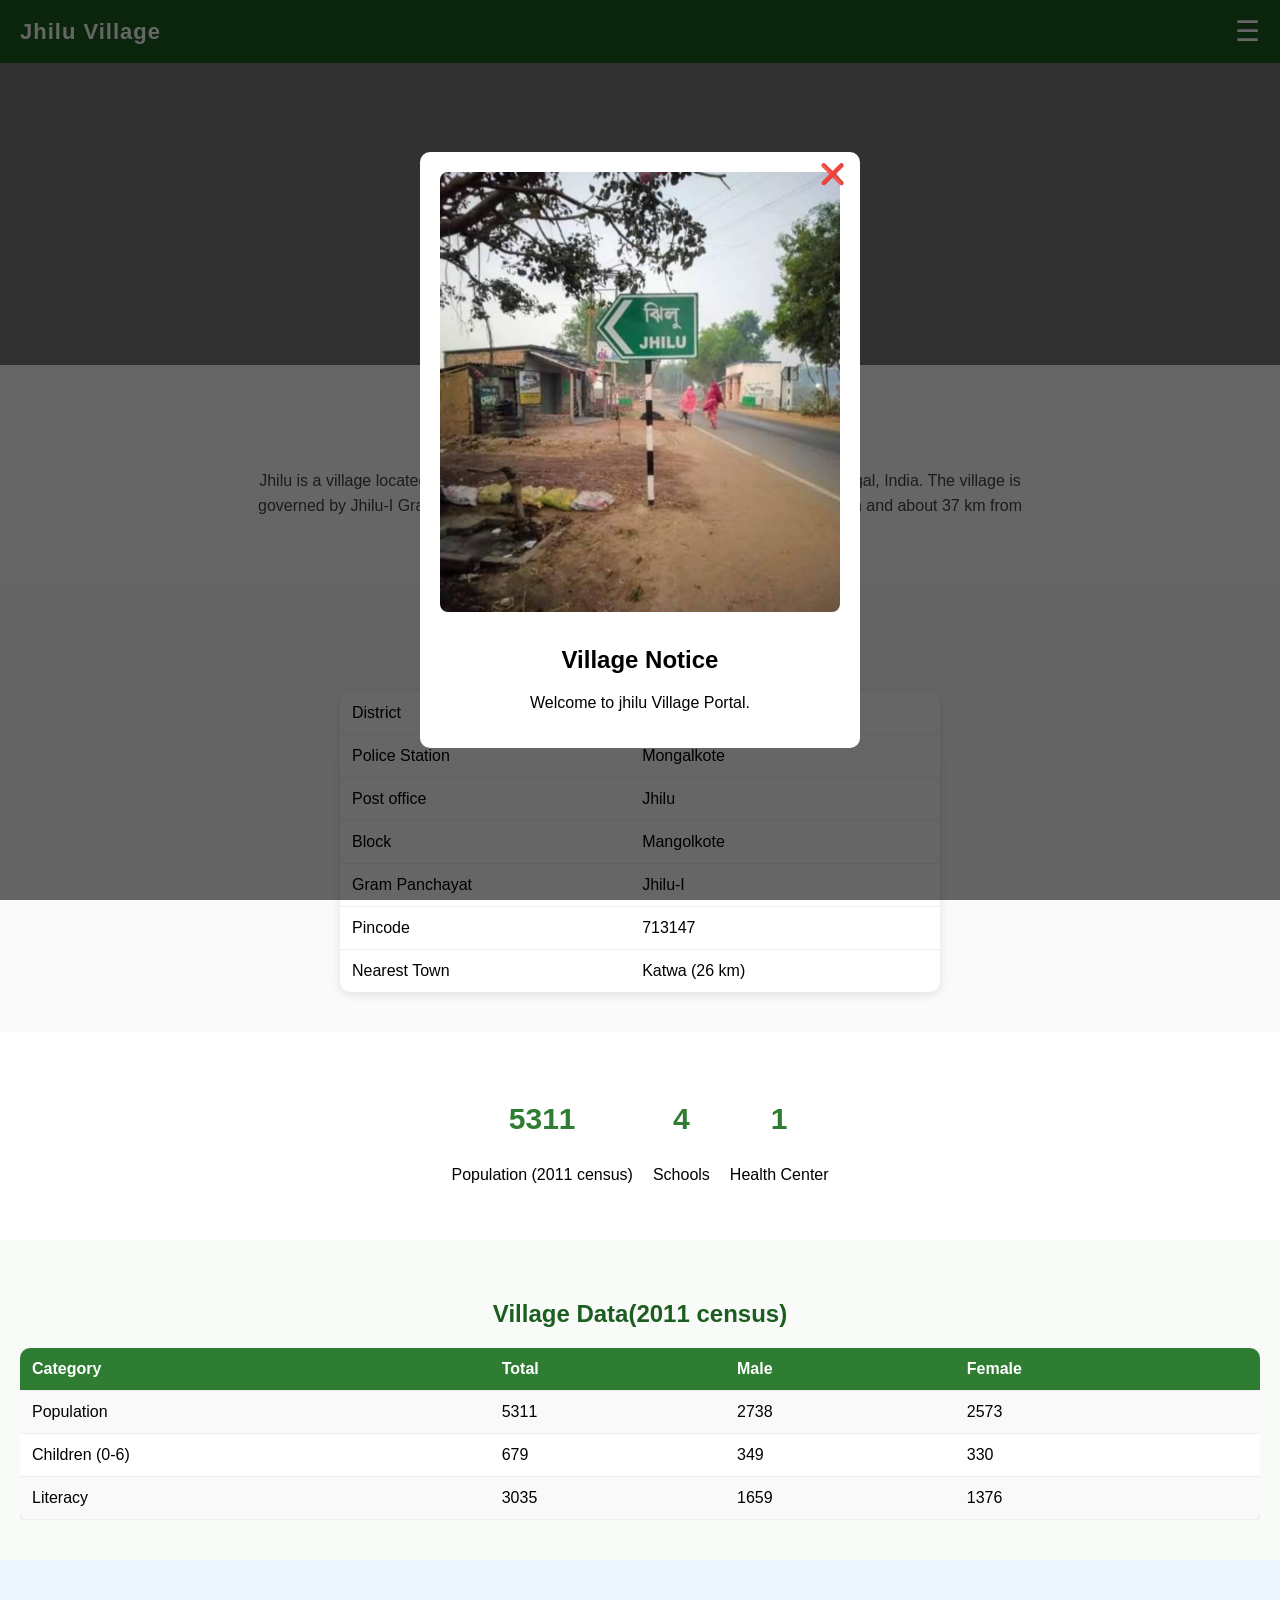
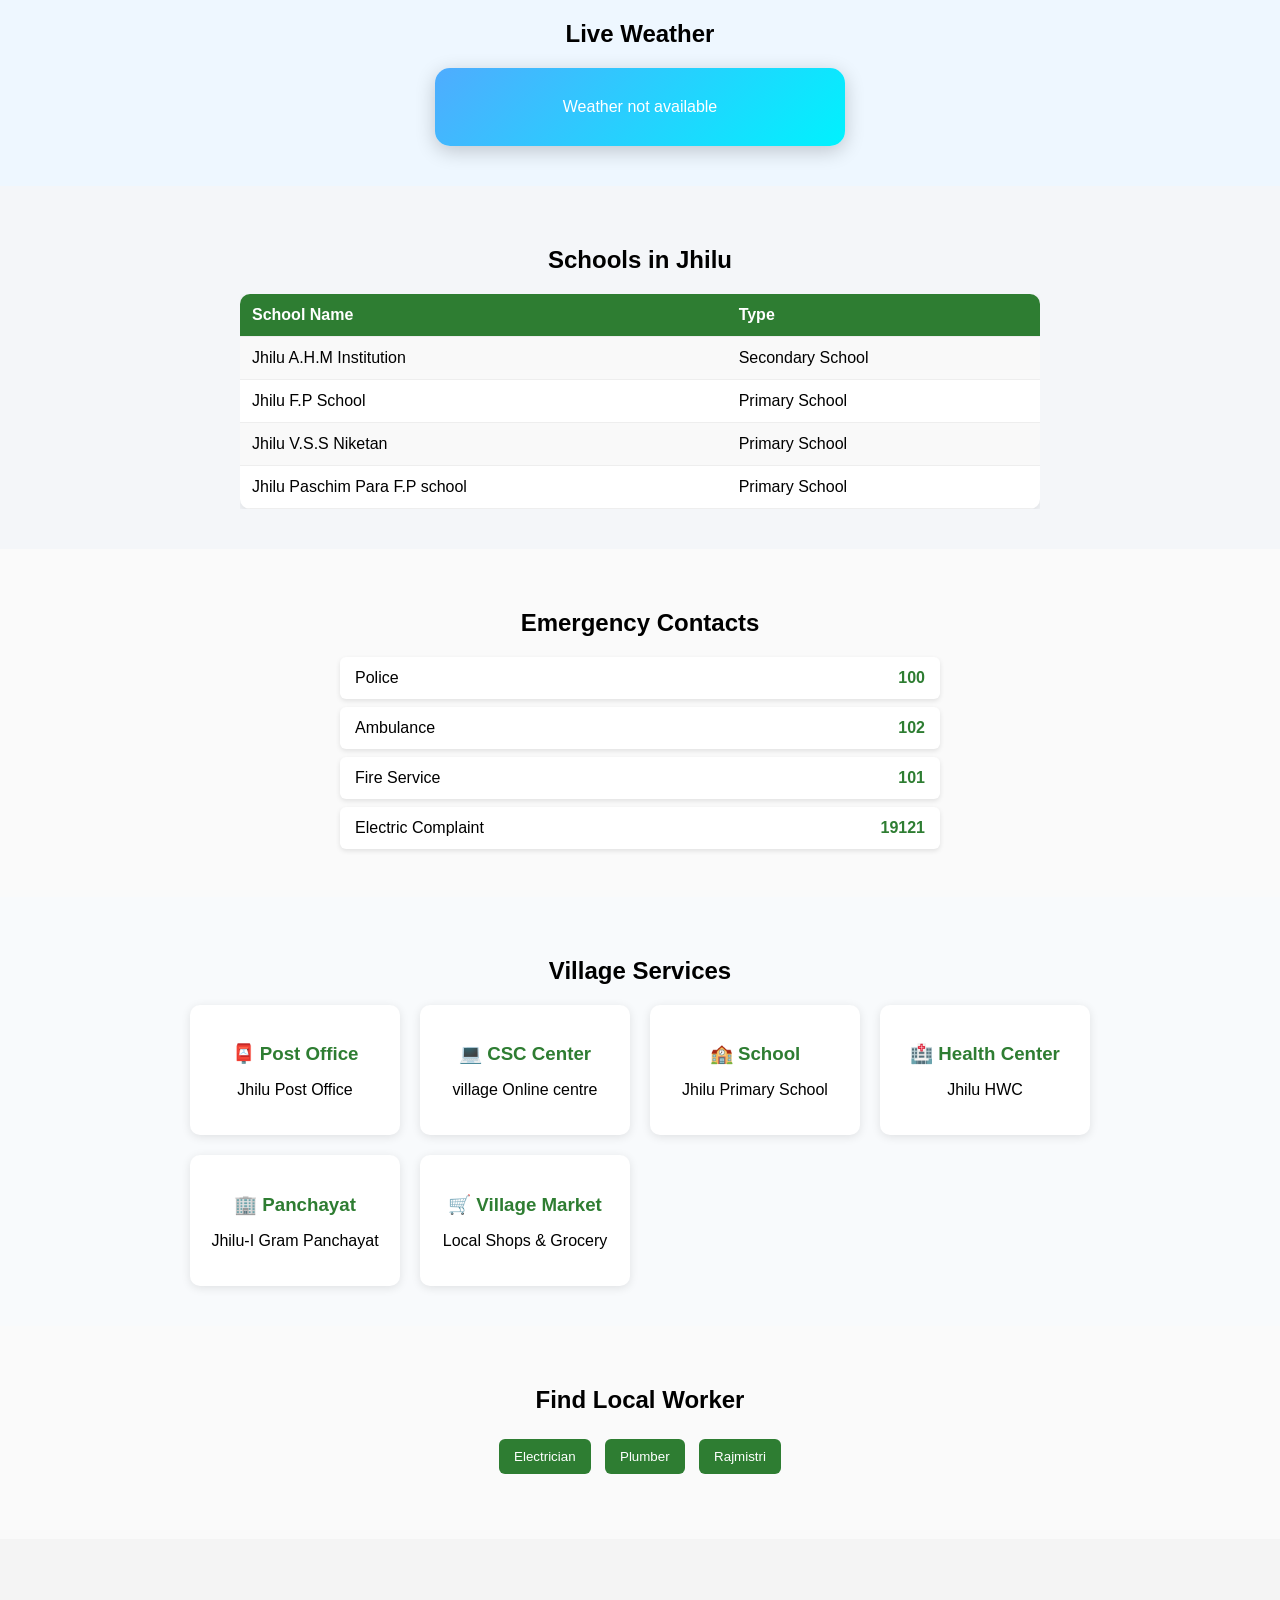
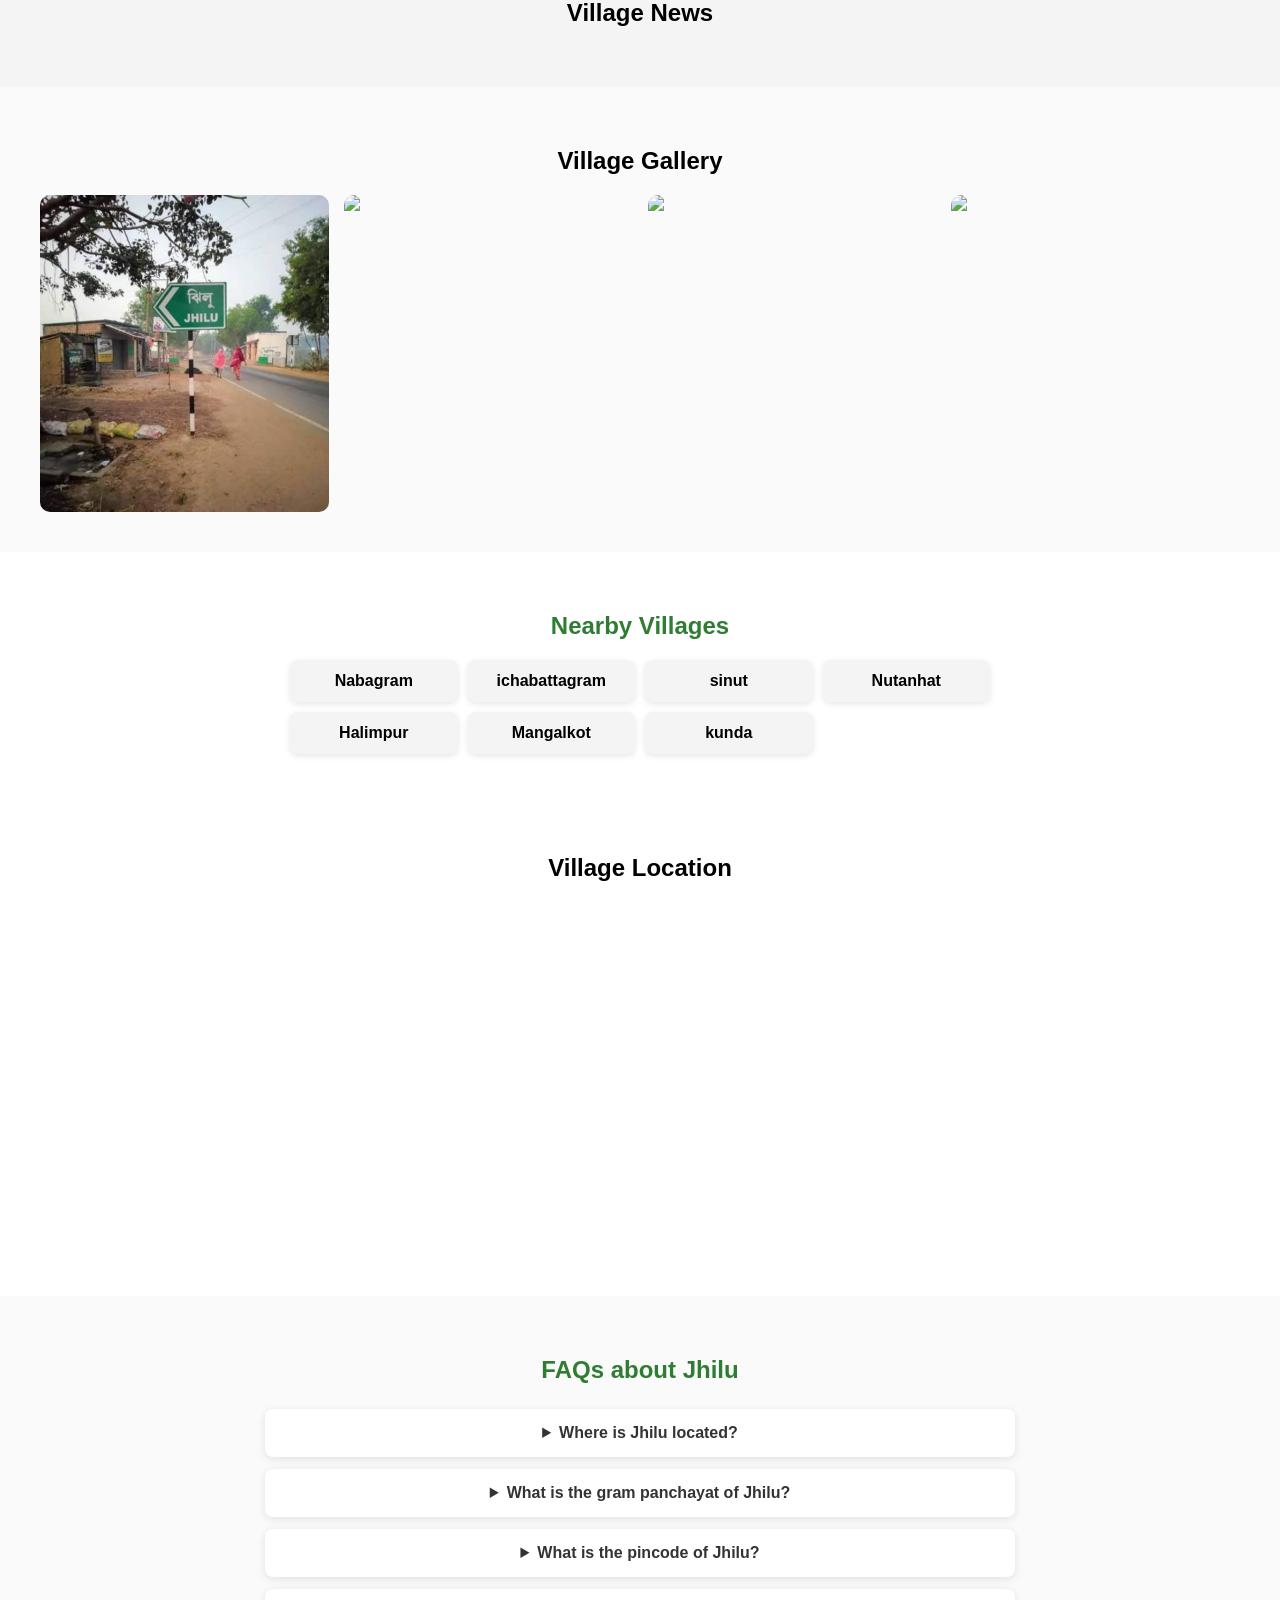
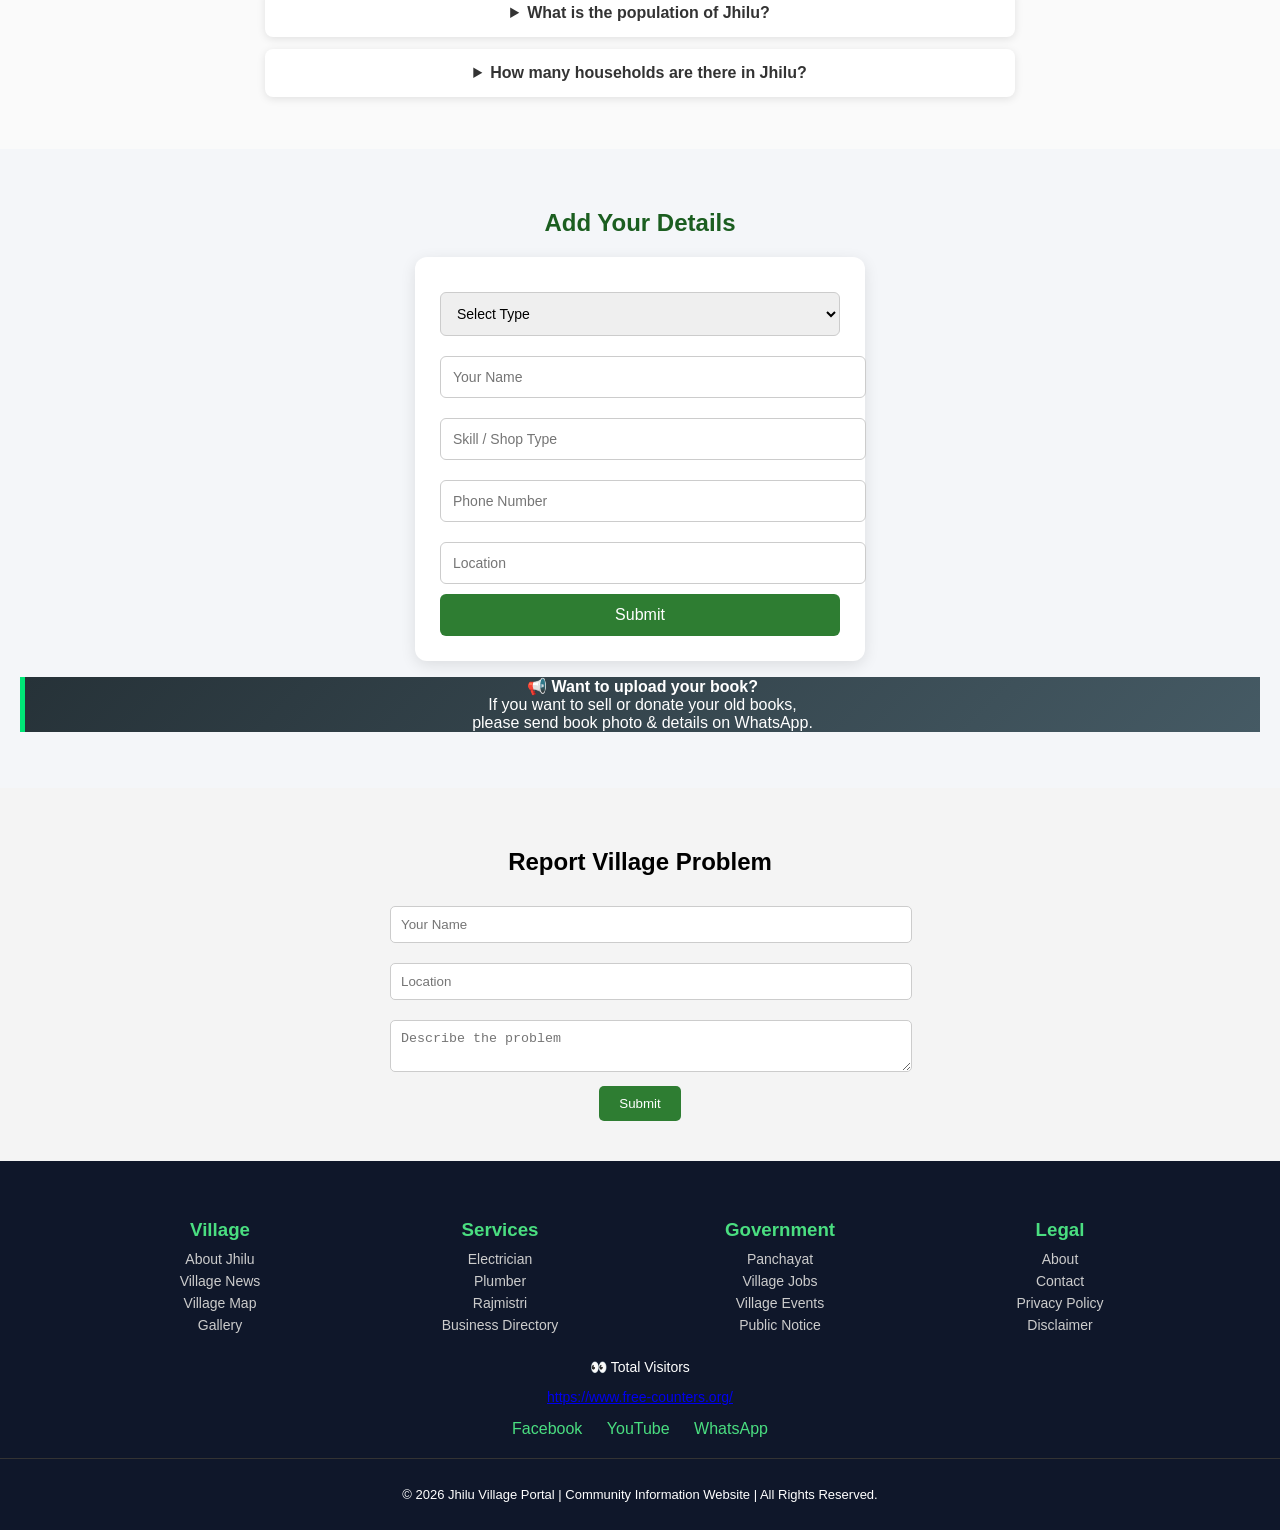
==== commit 80f666f4: "Add visitor counter scripts to index.html" ====
--- a/index.html
+++ b/index.html
@@ -555,9 +555,10 @@
 
 <p>👀 Total Visitors</p>
 
-<img src="https://hitwebcounter.com/counter/counter.php?page=123456789&style=0006&nbdigits=6&type=page&initCount=0">
-
-</div>
+<a href='https://www.free-counters.org/'>https://www.free-counters.org/</a> <script type='text/javascript' src='https://www.freevisitorcounters.com/auth.php?id=b2d8d6e683d49b097c9a10832ad4fa033bc6b87d'></script>
+<script type="text/javascript" src="https://www.freevisitorcounters.com/en/home/counter/1520420/t/2"></script>
+ </div>
+ 
 
 <!-- Social Links -->
 
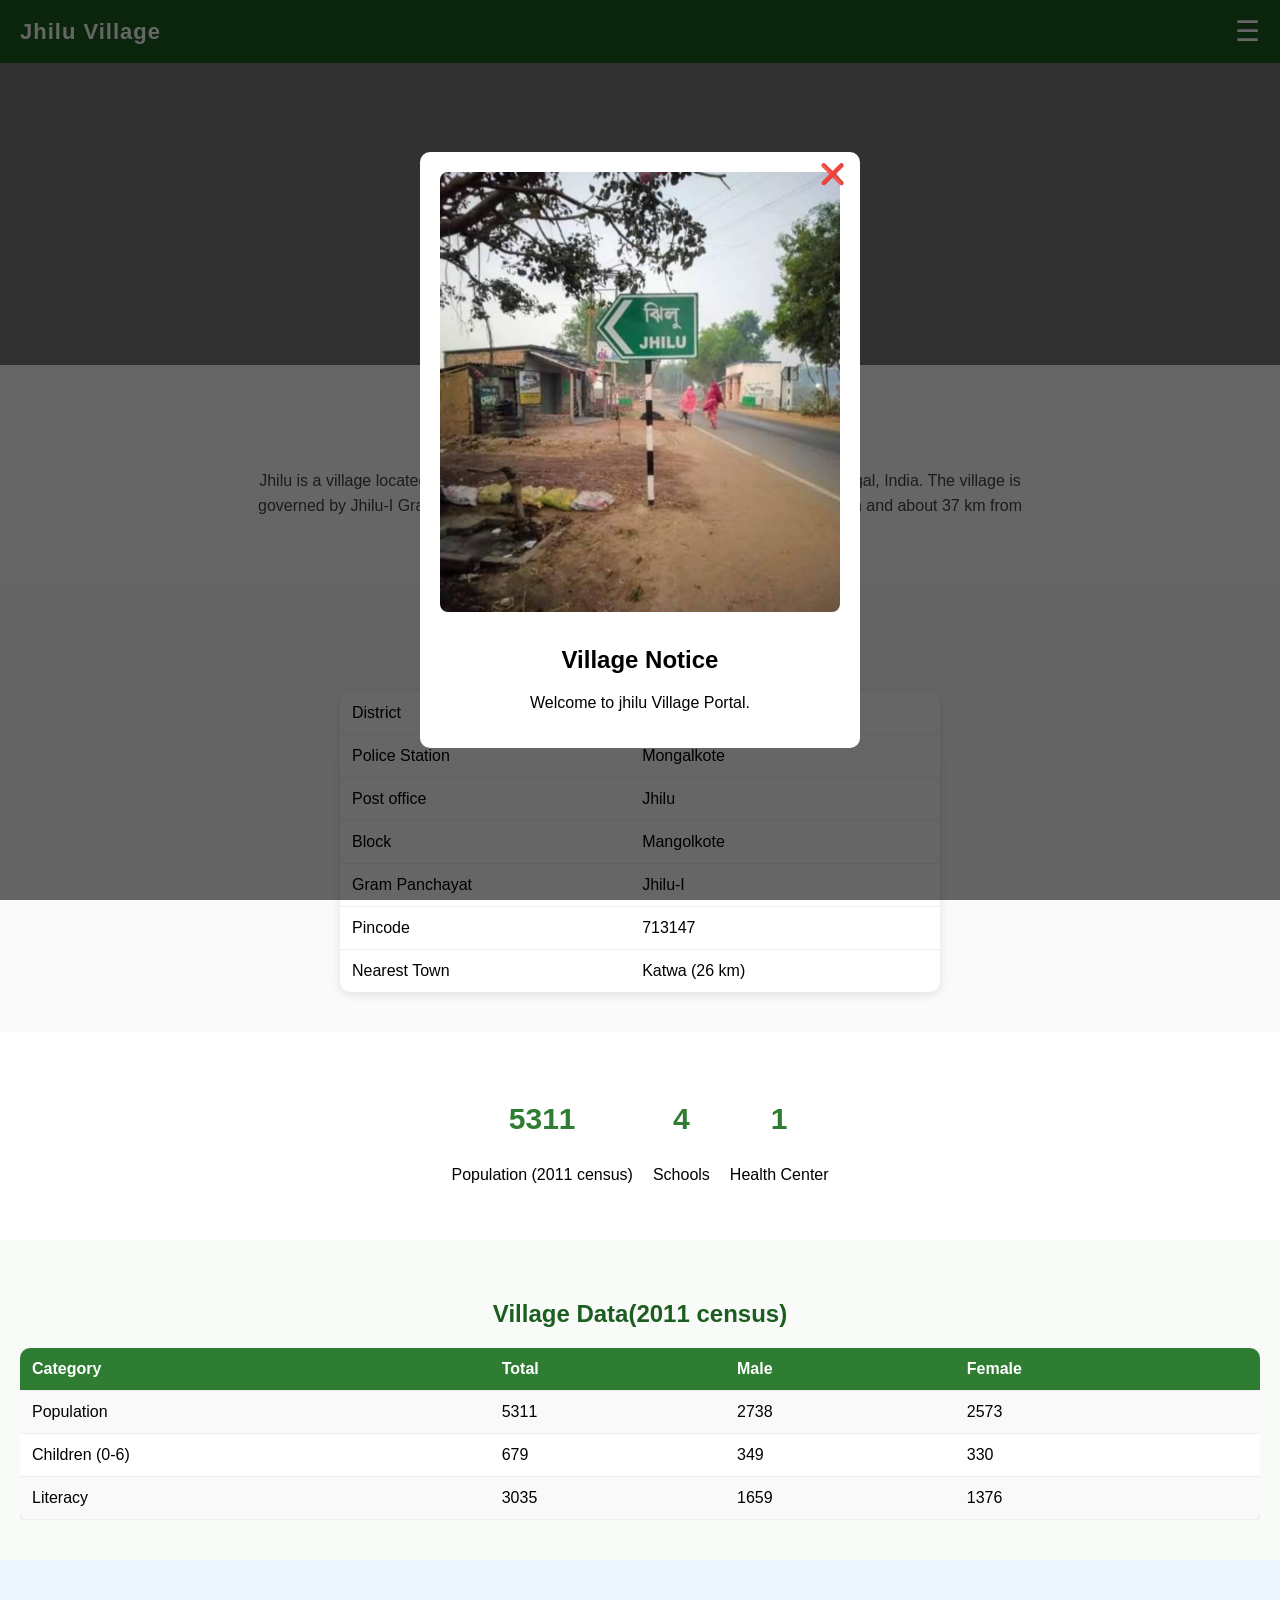
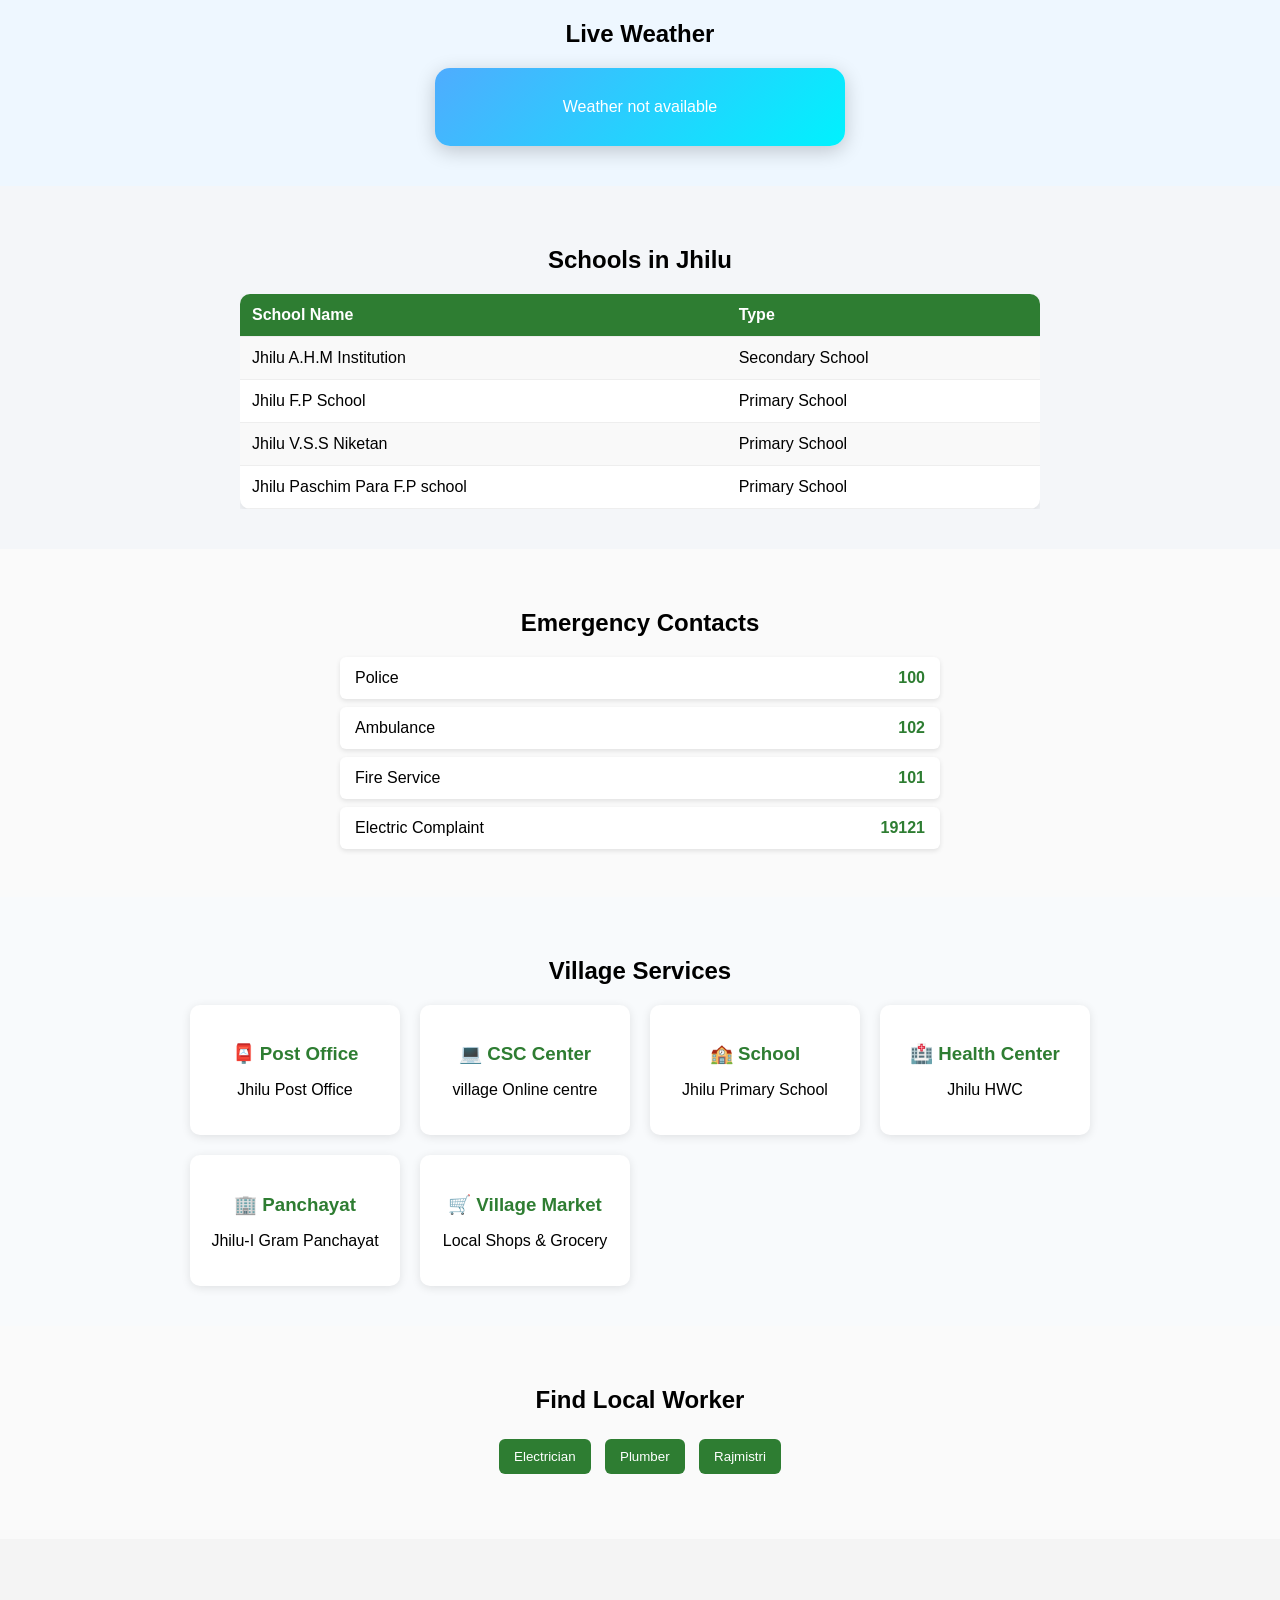
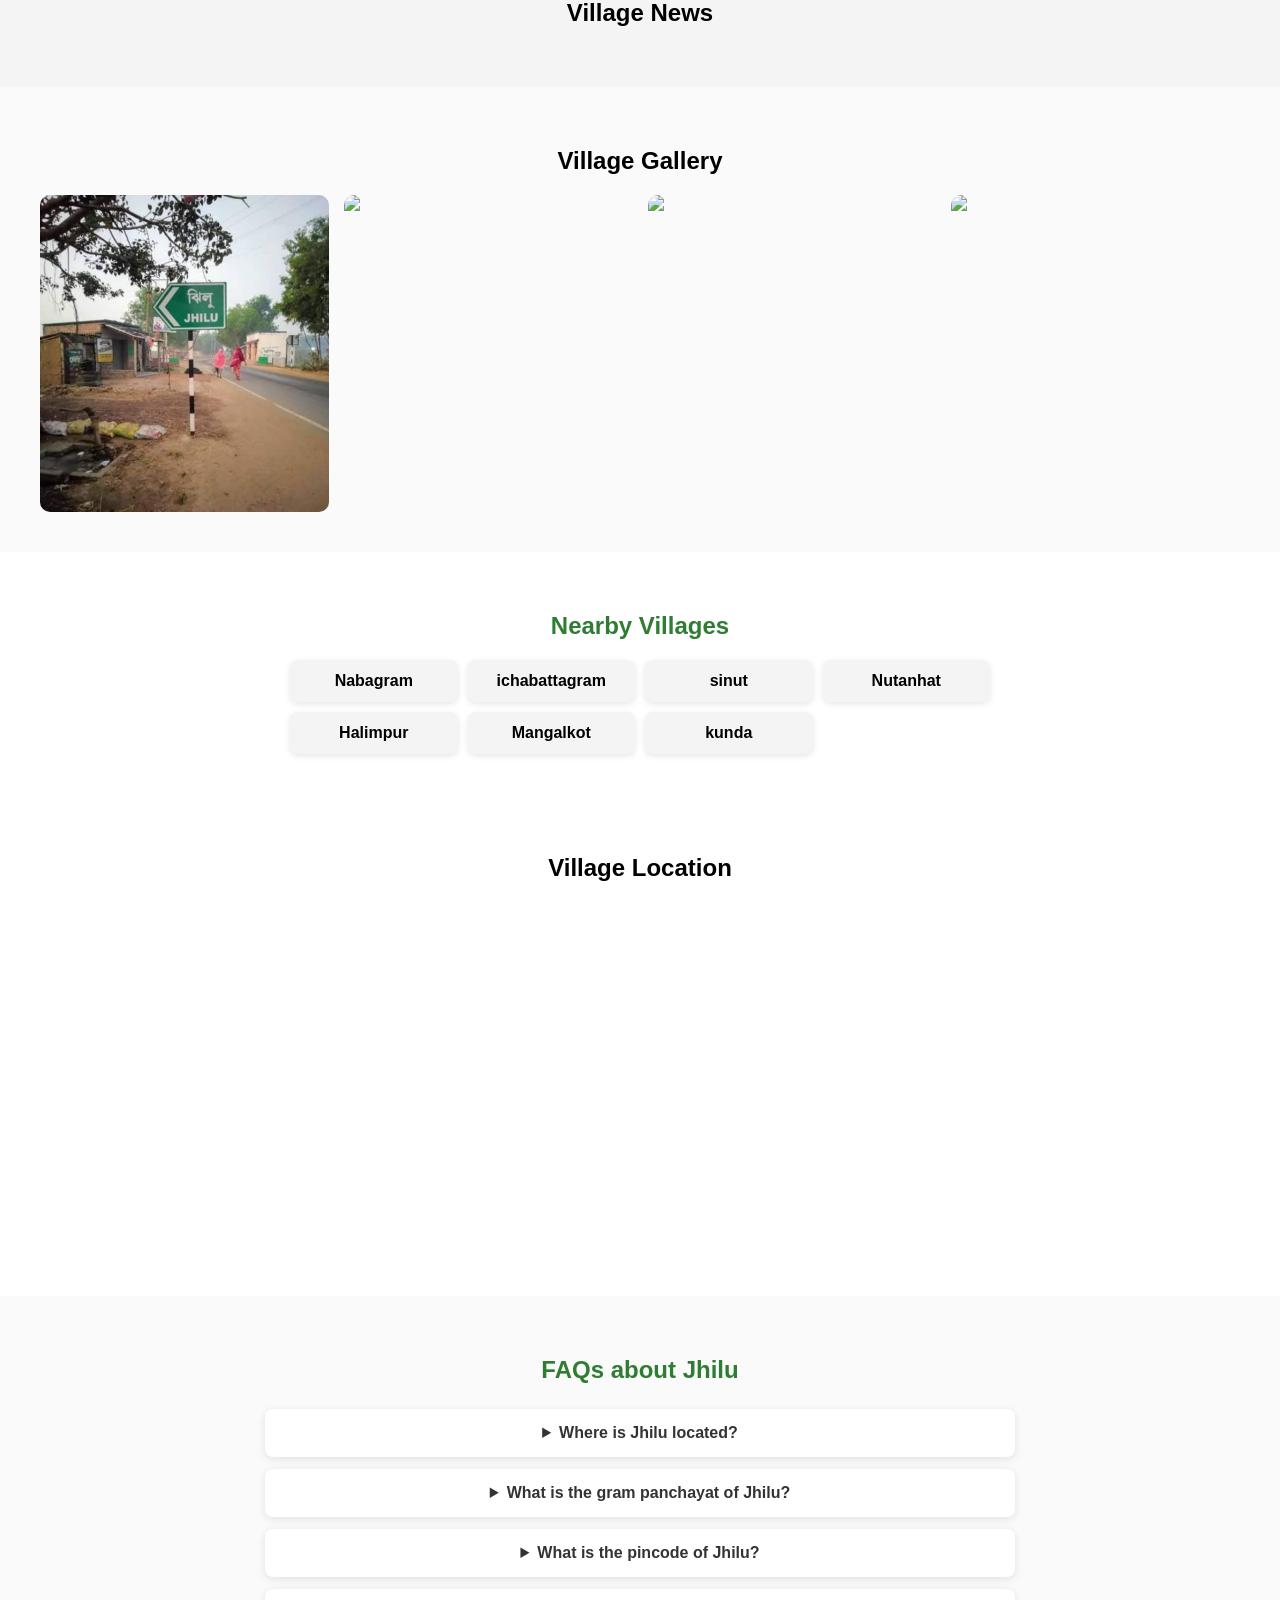
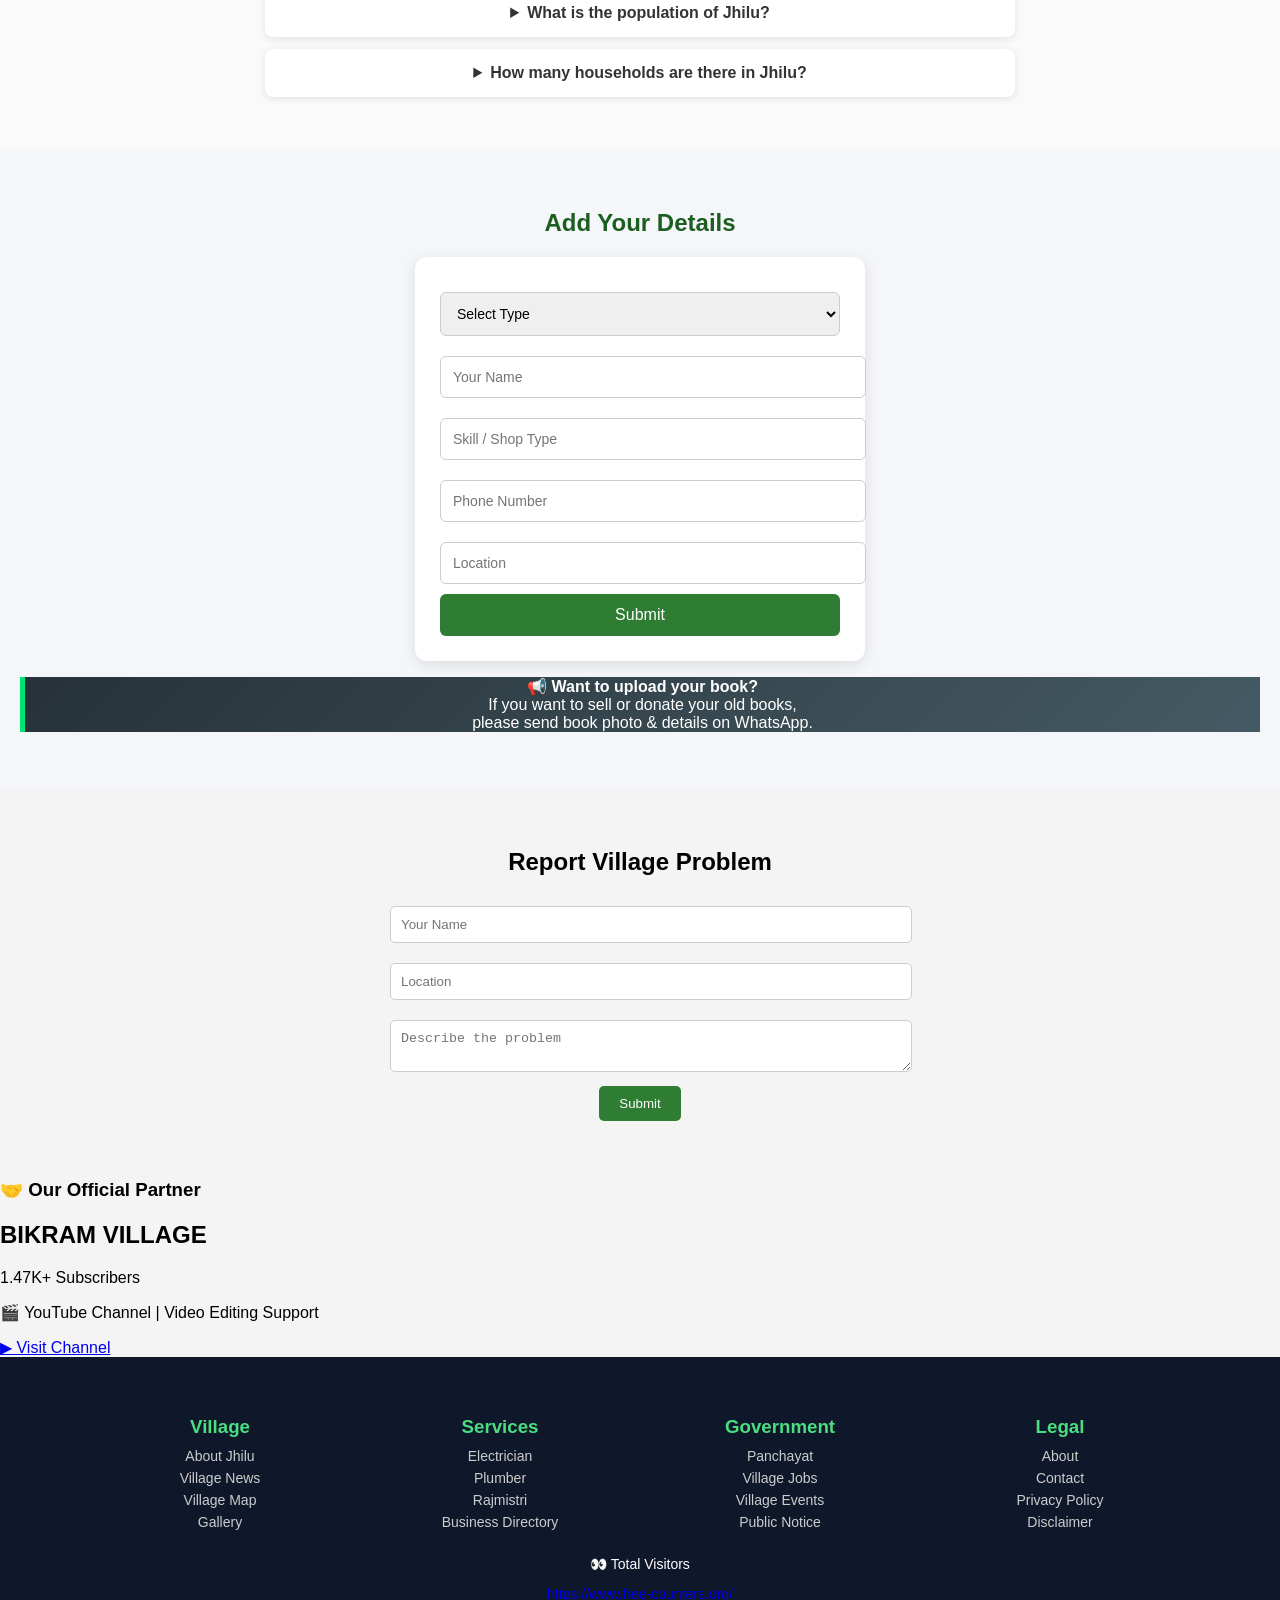
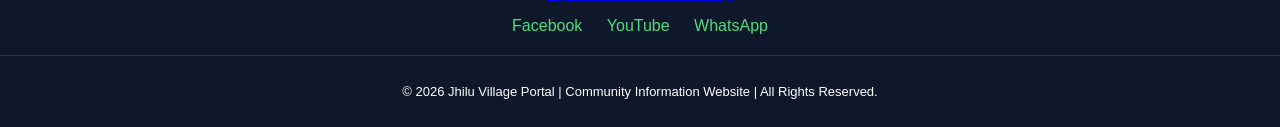
==== commit 01f97c50: "Add partner section for BIKRAM VILLAGE Added a new partner section to showcase BIKRAM VILLAGE with a" ====
--- a/index.html
+++ b/index.html
@@ -1,7 +1,7 @@
 <!DOCTYPE html>
 <html lang="en">
 <head>
- <meta name="google-site-verification" content="DibjIOnWnkgNZ9AnssIKOpaT-TgG79yqbrYxmnnzZ8U" />
+<meta name="google-site-verification" content="pychHZcuk_gbMrhaauCUtEH5L9aYkVKYRjArYk7eSAM" />
  <!-- Basic SEO -->
 <meta name="title" content="Jhilu Village Portal | Purba Bardhaman West Bengal">
 <meta name="description" content="Jhilu Village Portal - Mangolkote, Purba Bardhaman. Village news, student corner, local business, workers and services.">
@@ -50,6 +50,8 @@
 <a href="panchayat.html" onclick="closeMenu()">Panchayat</a>
 <a href="business.html" onclick="closeMenu()">Business</a>
 <a href="student.html" onclick="closeMenu()">Student Corner</a>
+ <a href="madhyamik.html" onclick="closeMenu()">Top student Madhyamik</a>
+<a href="community.html" onclick="closeMenu()">Help Community</a>
 <a href="#news" onclick="closeMenu()">News</a>
 <a href="#gallery" onclick="closeMenu()">Gallery</a>
 <a href="#map" onclick="closeMenu()">Map</a>
@@ -337,7 +339,7 @@
 
 <button onclick="showWorker('plumber')">Plumber</button>
 
-<button onclick="showWorker('mason')">Rajmistri</button>
+<button onclick="showWorker('rajmistri')">Rajmistri</button>
 
 </div>
 
@@ -510,6 +512,24 @@
 </form>
 
  </section>
+<section class="partner-section">
+
+<h3>🤝 Our Official Partner</h3>
+
+<div class="partner-card">
+
+<h2>BIKRAM VILLAGE</h2>
+<p id="subs">1.47K+ Subscribers</p>
+<p>🎬 YouTube Channel | Video Editing Support</p>
+
+<a href="https://youtube.com/@nsgboybikram?si=0bYjae0D9UvKpN9O" target="_blank" class="partner-btn">
+▶ Visit Channel
+</a>
+
+</div>
+
+</section>
+ 
  <!--footer-->
 <footer class="footer">
 
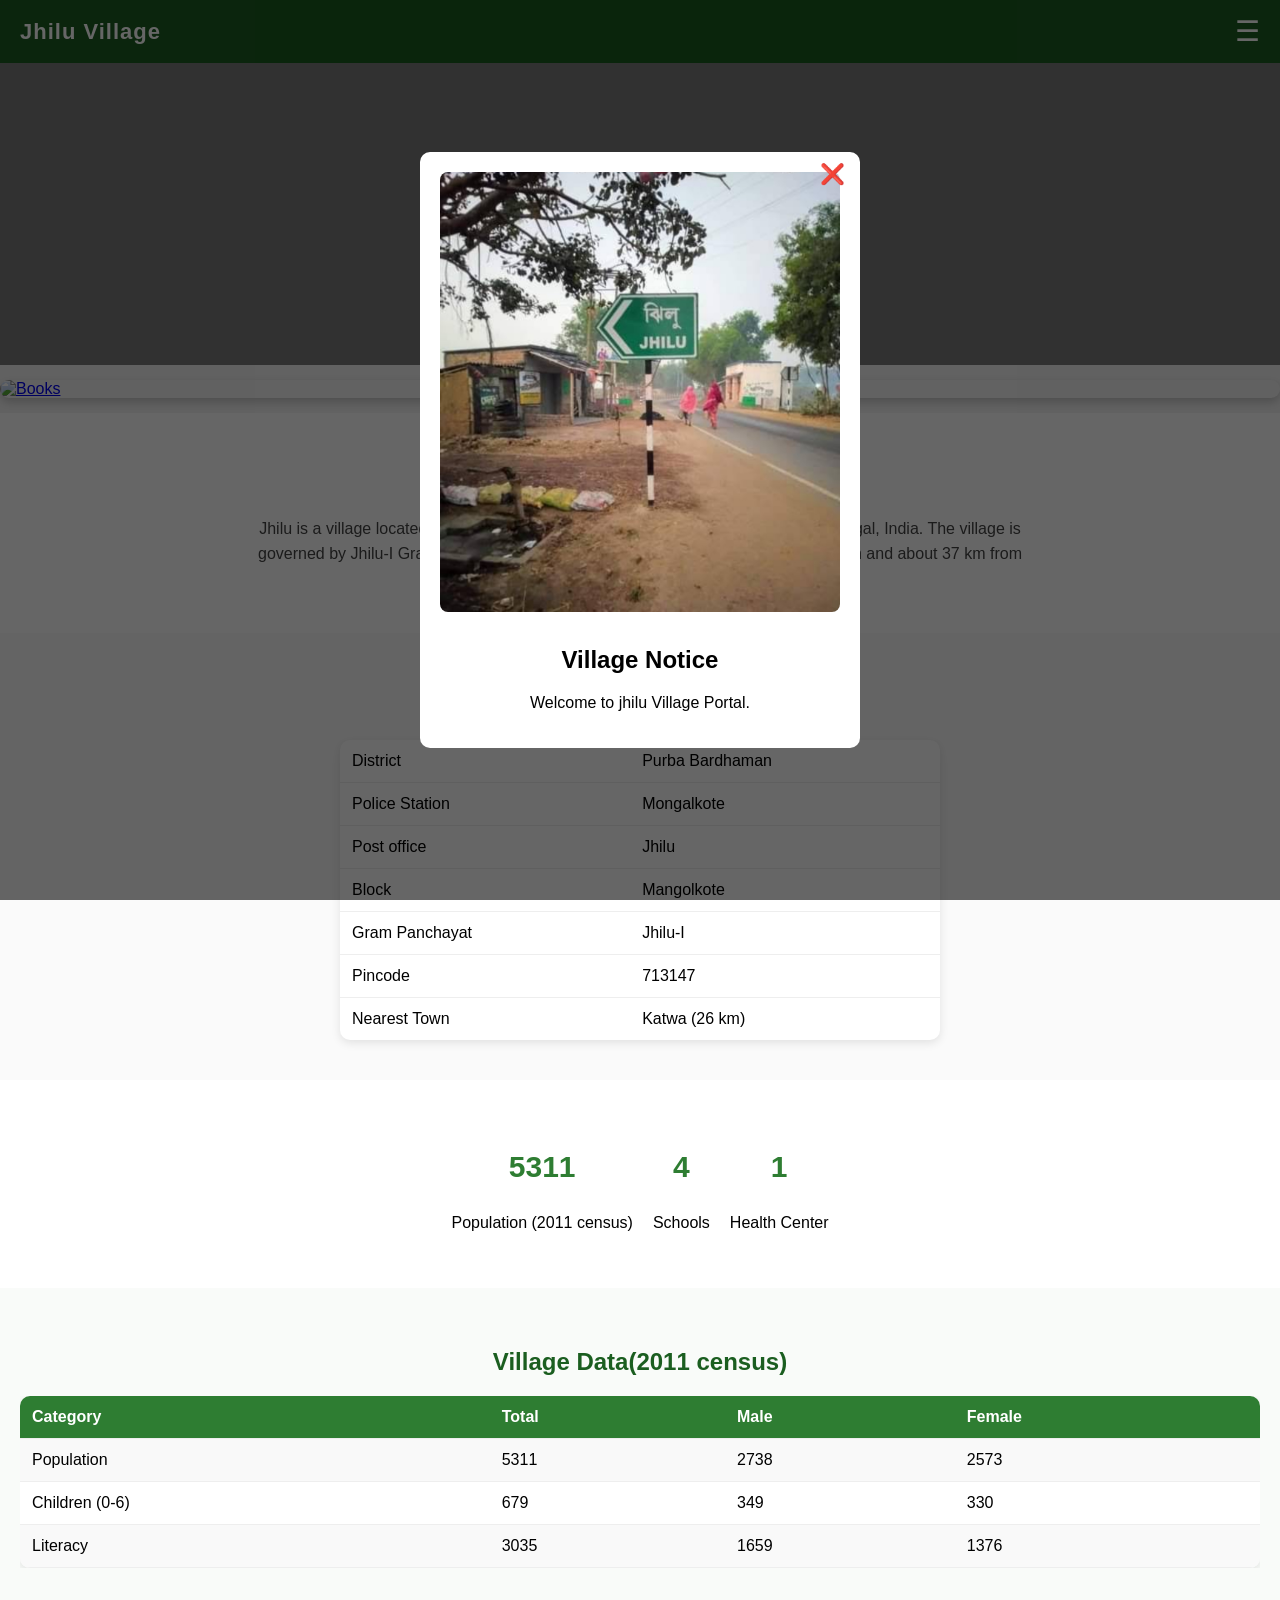
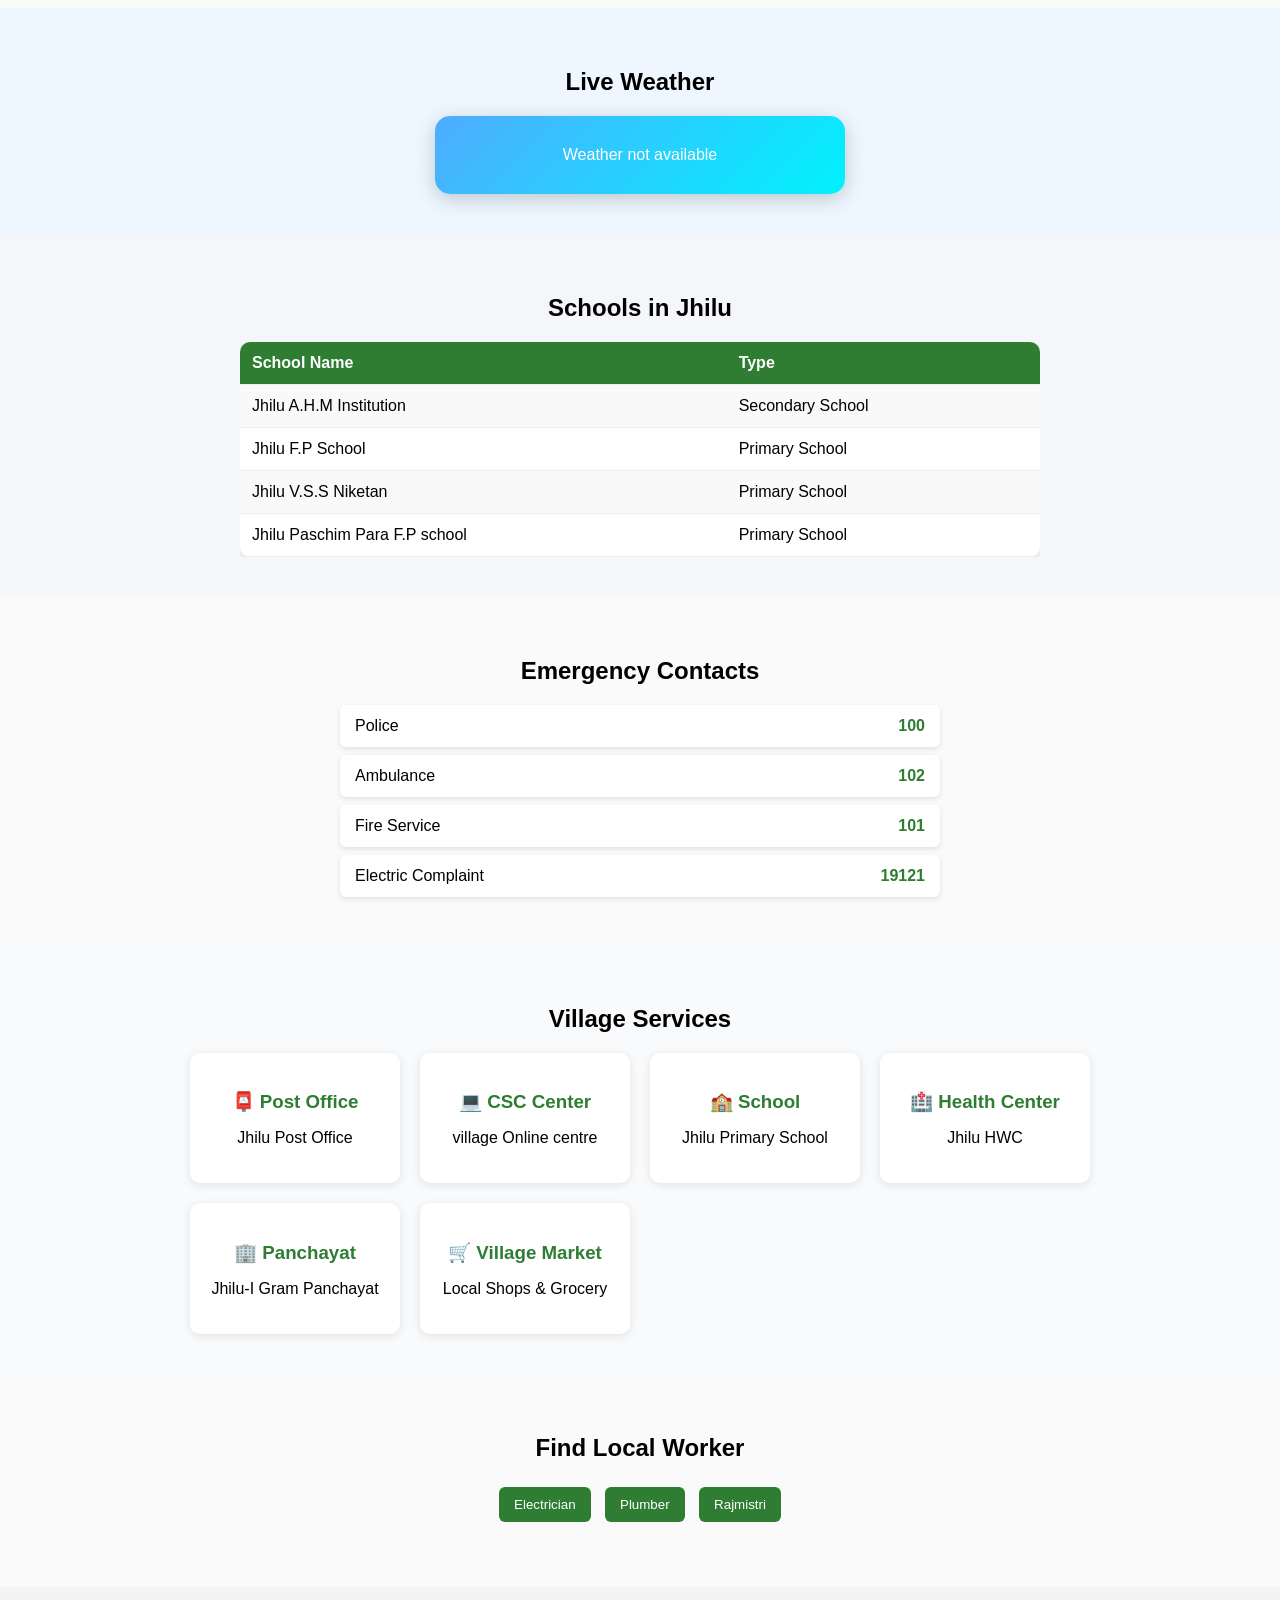
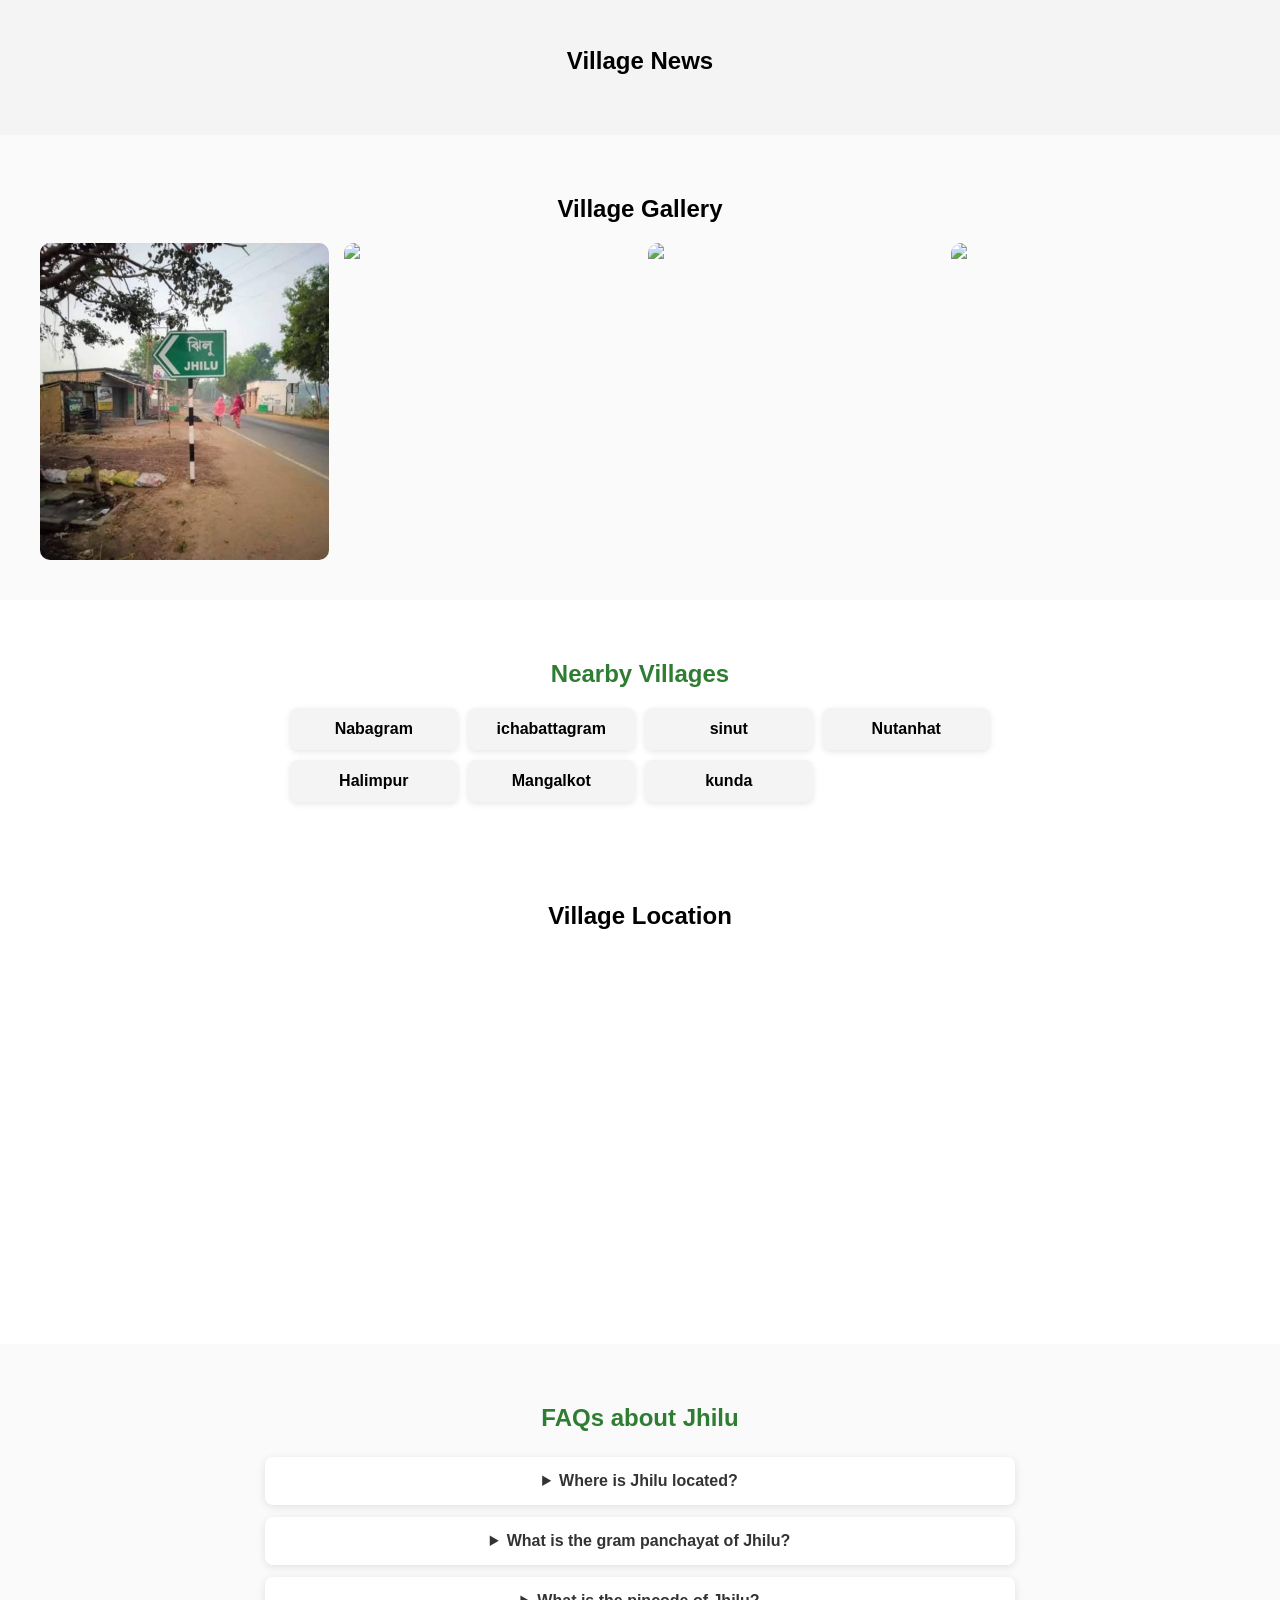
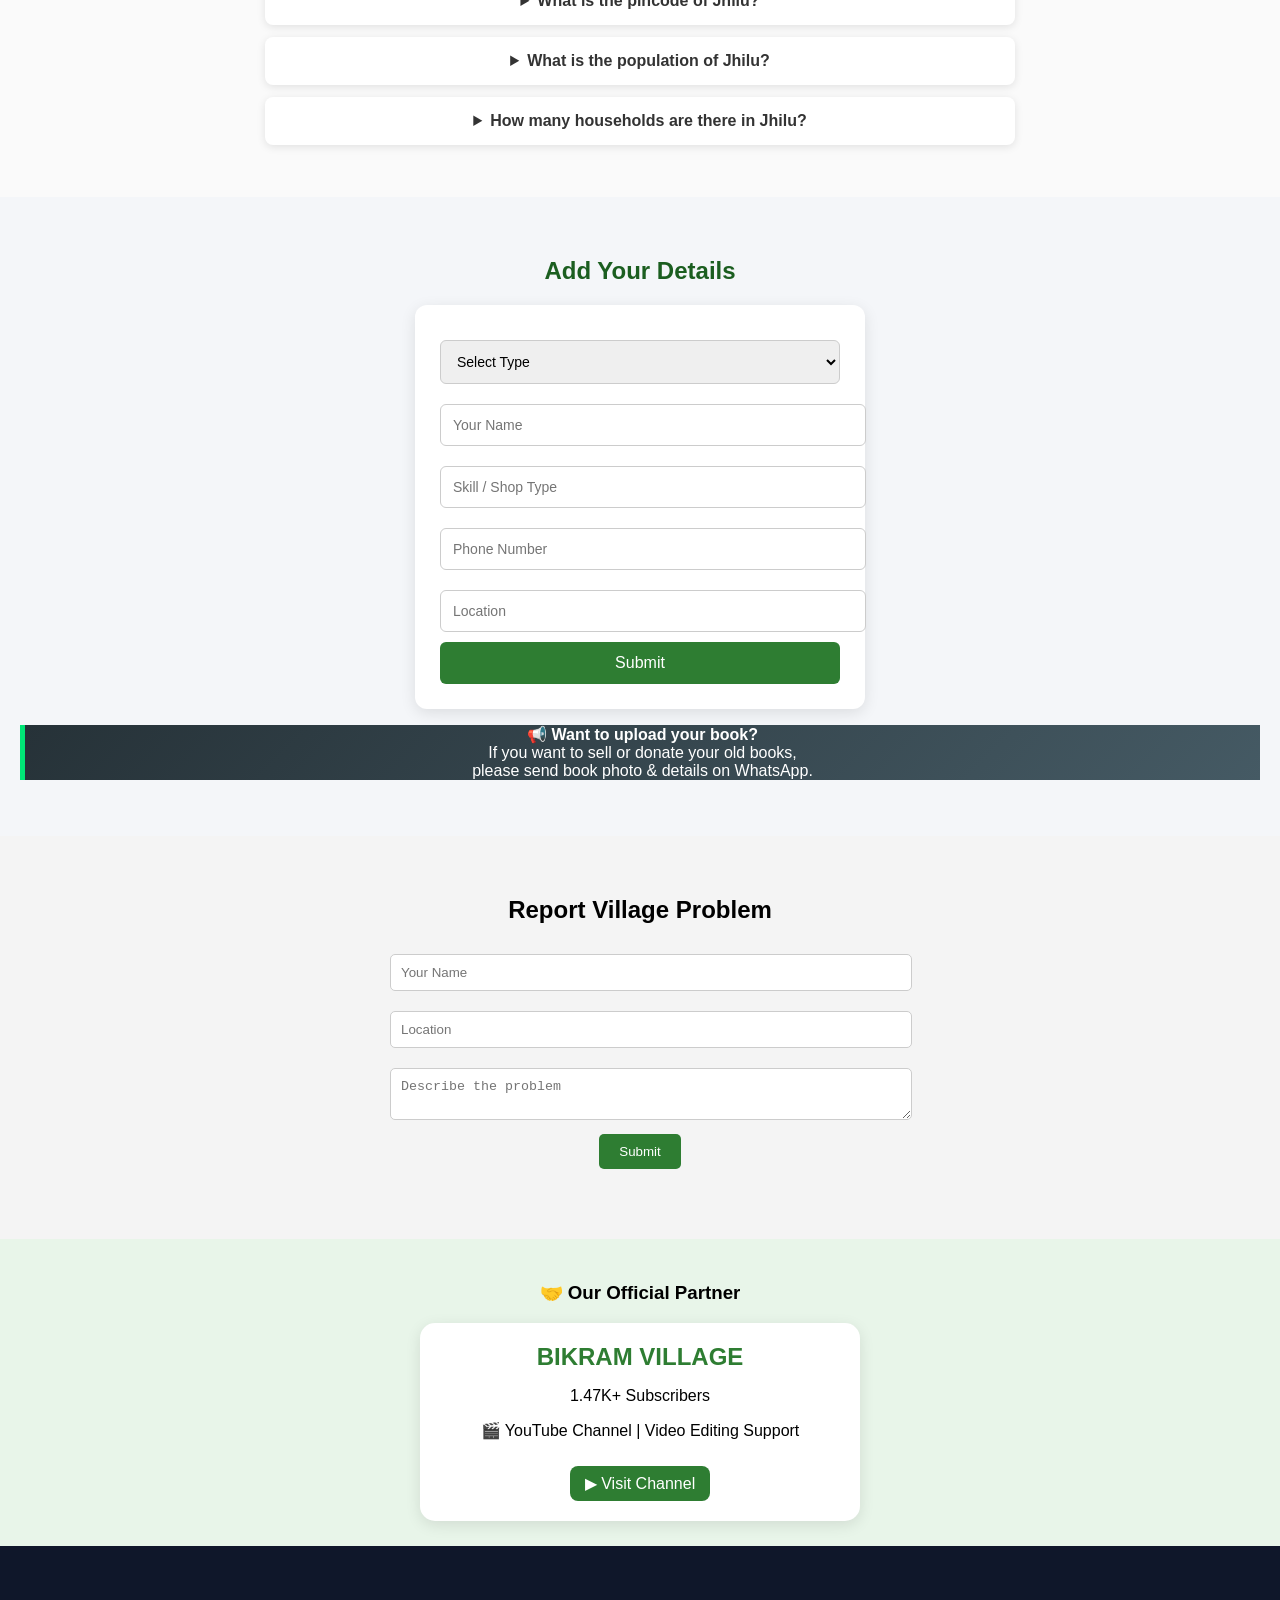
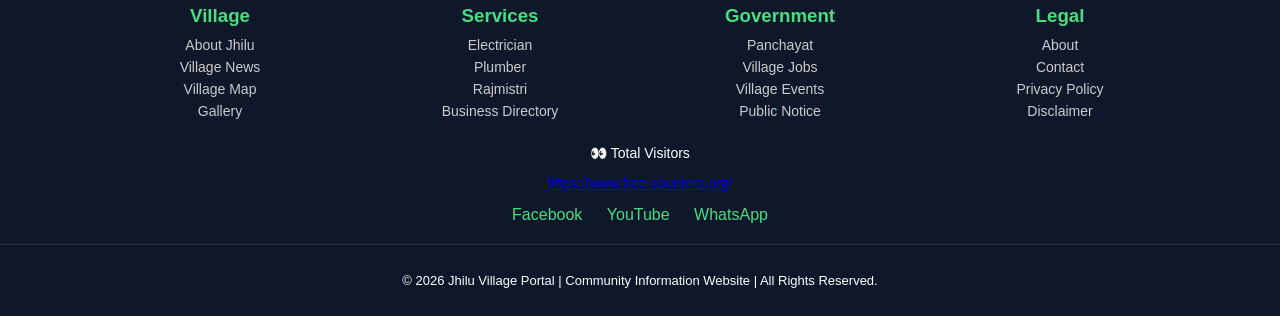
==== commit 63b30337: "Implement book banner with styles and effects Added a banner with image and hover effects to the pag" ====
--- a/index.html
+++ b/index.html
@@ -66,7 +66,47 @@
 <p>Information • Services • Community</p>
 
 </section>
-
+<a href="student.html" class="book-banner">
+  <img src="book.jpg" alt="Books">
+</a>
+<style>
+/* Banner */
+.book-banner {
+  display: block;
+  width: 100%;
+  border-radius: 12px;
+  margin: 15px 0;
+  overflow: hidden;
+  box-shadow: 0 4px 10px rgba(0,0,0,0.2);
+}
+
+/* Image FULL visible */
+.book-banner img {
+  width: 100%;
+  height: auto;              /* ✅ main fix */
+  object-fit: contain;       /* ✅ no crop */
+  display: block;
+  transition: transform 0.4s ease, opacity 0.3s;
+}
+
+/* Hover effect */
+.book-banner:hover img {
+  transform: scale(1.03);
+  opacity: 0.95;
+}
+
+/* Click effect */
+.book-banner:active img {
+  transform: scale(0.98);
+}
+
+/* Mobile */
+@media (max-width: 600px) {
+  .book-banner img {
+    height: auto;            /* ✅ mobile eo full show */
+  }
+}
+</style>
 
 <!-- ABOUT VILLAGE -->
 
--- a/style.css
+++ b/style.css
@@ -676,4 +676,57 @@
 background:linear-gradient(135deg,#263238,#455a64);
 color:white;
 border-left:5px solid #00e676;
-}+}
+/* Partner Section */
+.partner-section{
+text-align:center;
+padding:25px 15px;
+background:#e8f5e9;
+margin-top:30px;
+}
+
+/* Card */
+.partner-card{
+background:white;
+padding:20px;
+border-radius:15px;
+box-shadow:0 4px 15px rgba(0,0,0,0.1);
+max-width:400px;
+margin:auto;
+transition:0.3s;
+}
+
+.partner-card:hover{
+transform:translateY(-5px);
+box-shadow:0 8px 25px rgba(0,0,0,0.2);
+}
+
+/* Title */
+.partner-card h2{
+color:#2e7d32;
+margin:0;
+}
+
+/* Button */
+.partner-btn{
+display:inline-block;
+margin-top:10px;
+padding:8px 15px;
+background:#2e7d32;
+color:white;
+border-radius:8px;
+text-decoration:none;
+}
+
+.partner-btn:hover{
+background:#1b5e20;
+}
+.sub-box{
+background:white;
+padding:20px;
+border-radius:12px;
+text-align:center;
+box-shadow:0 4px 15px rgba(0,0,0,0.1);
+max-width:300px;
+margin:auto;
+  }
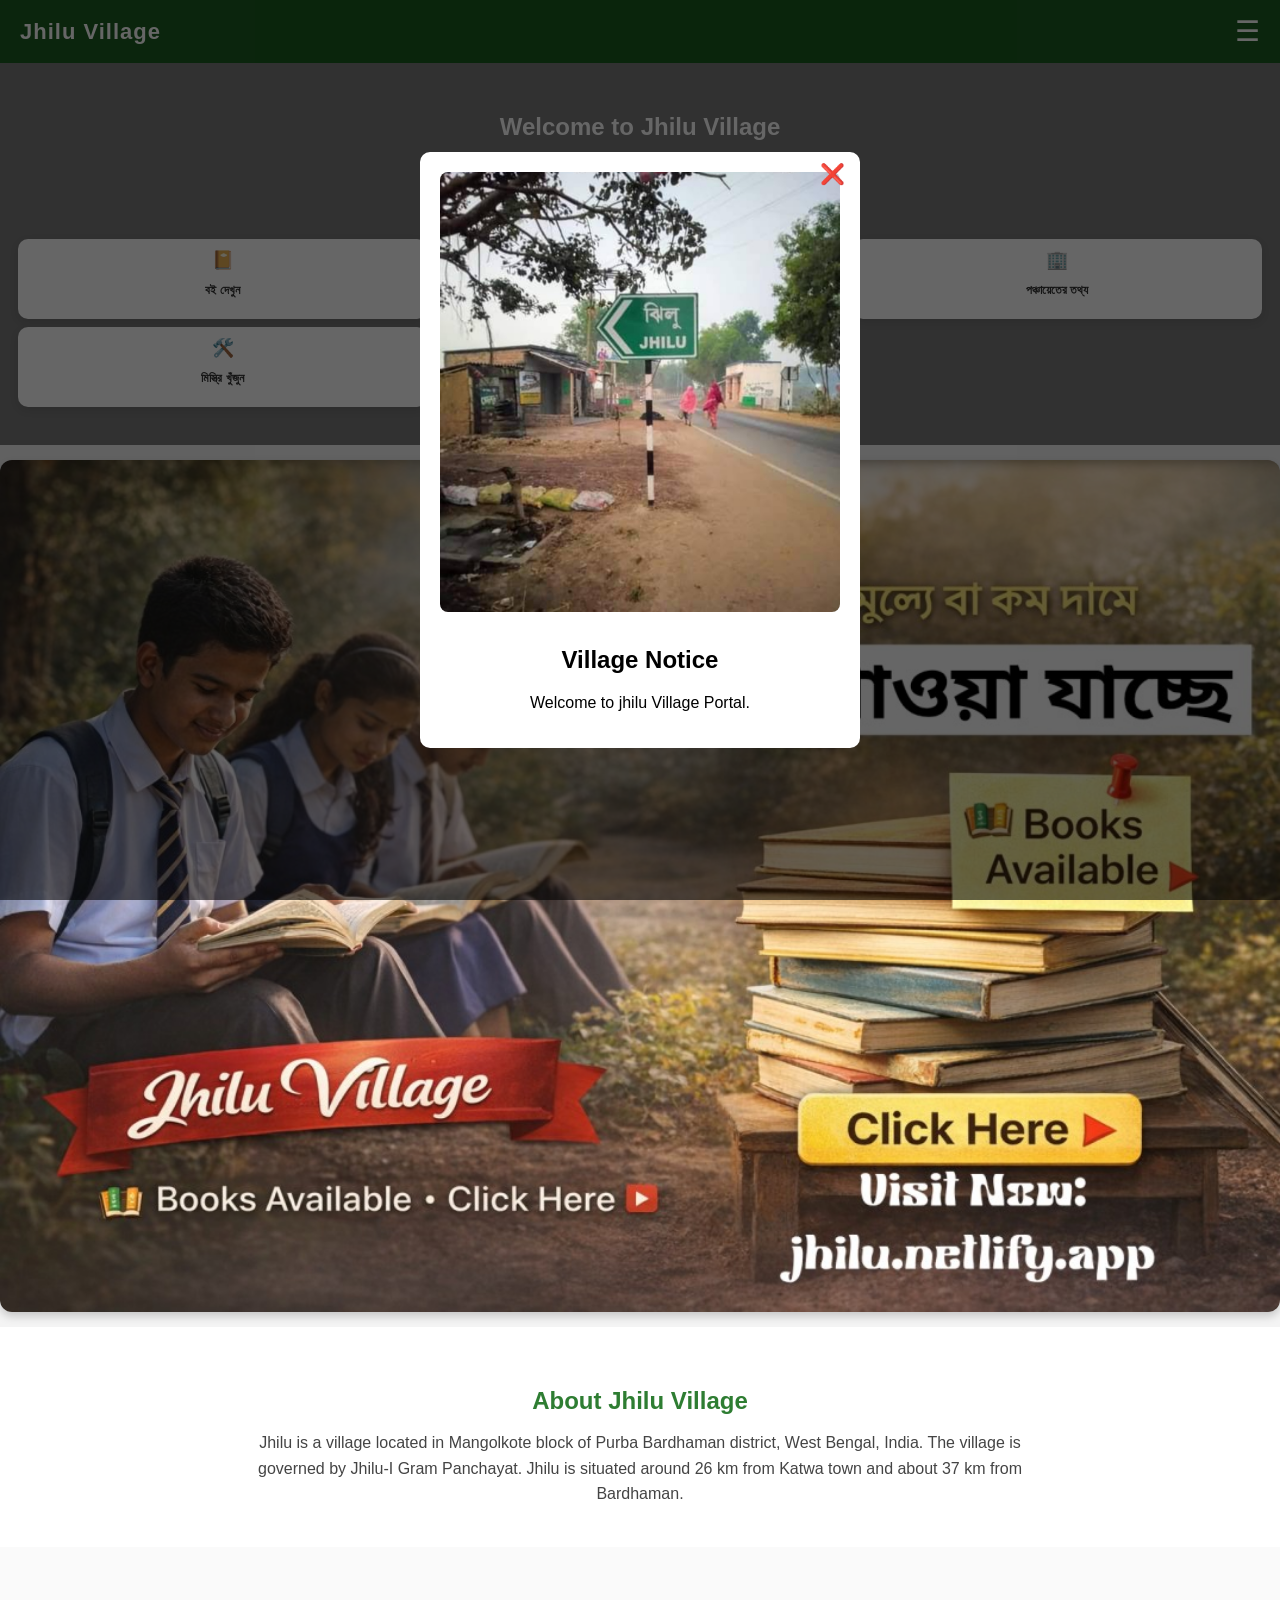
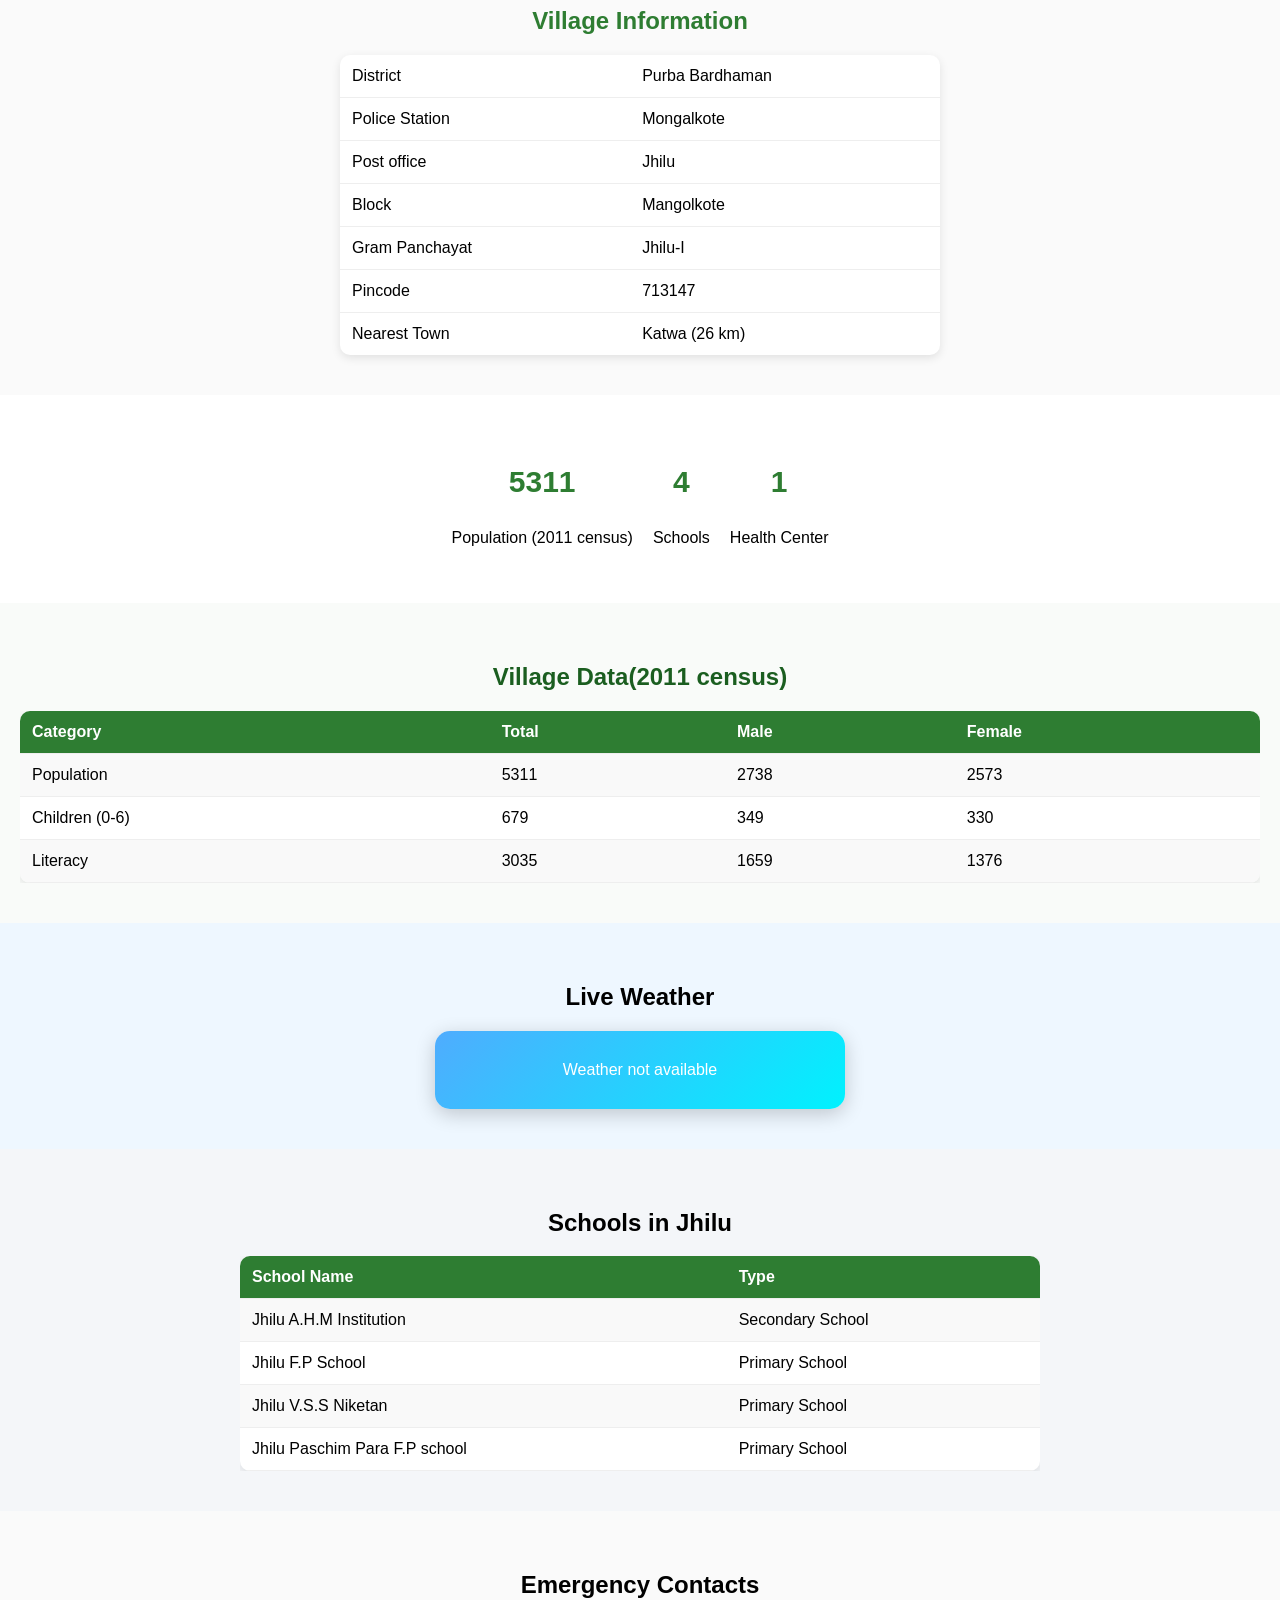
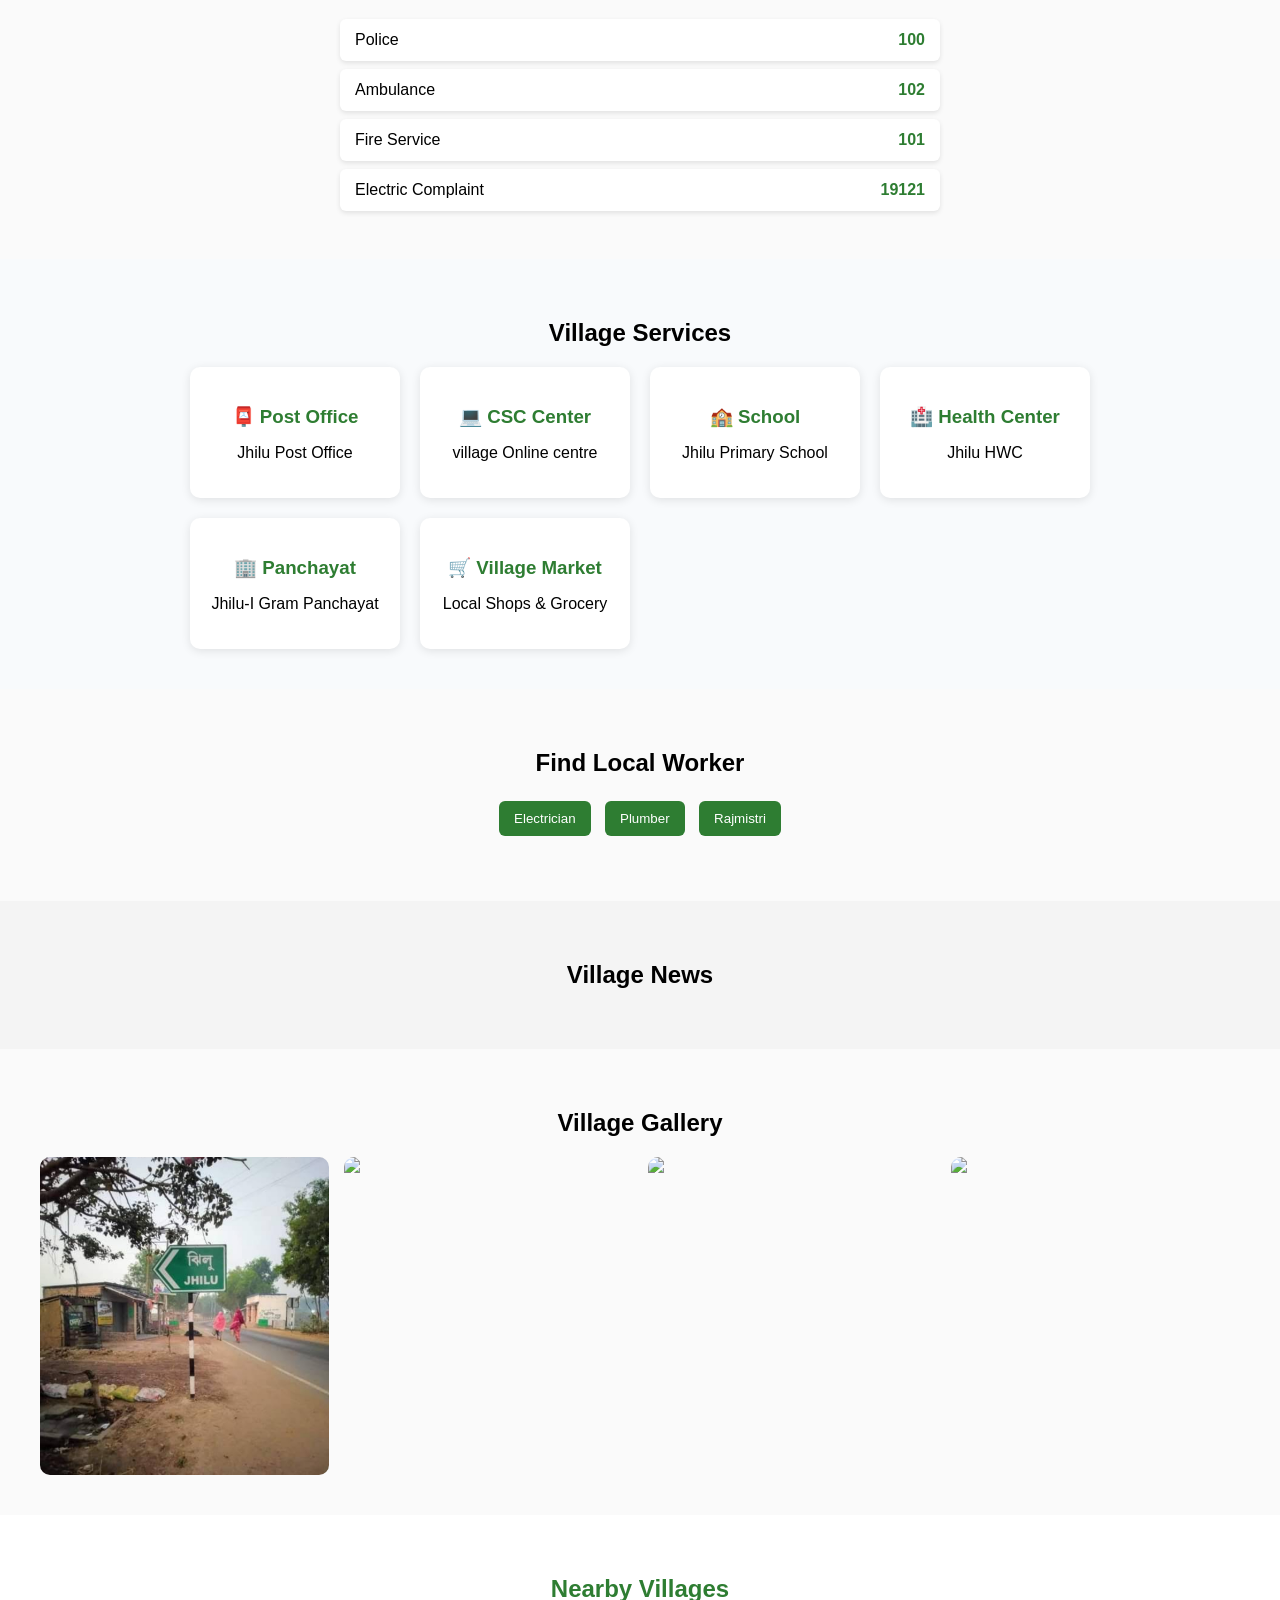
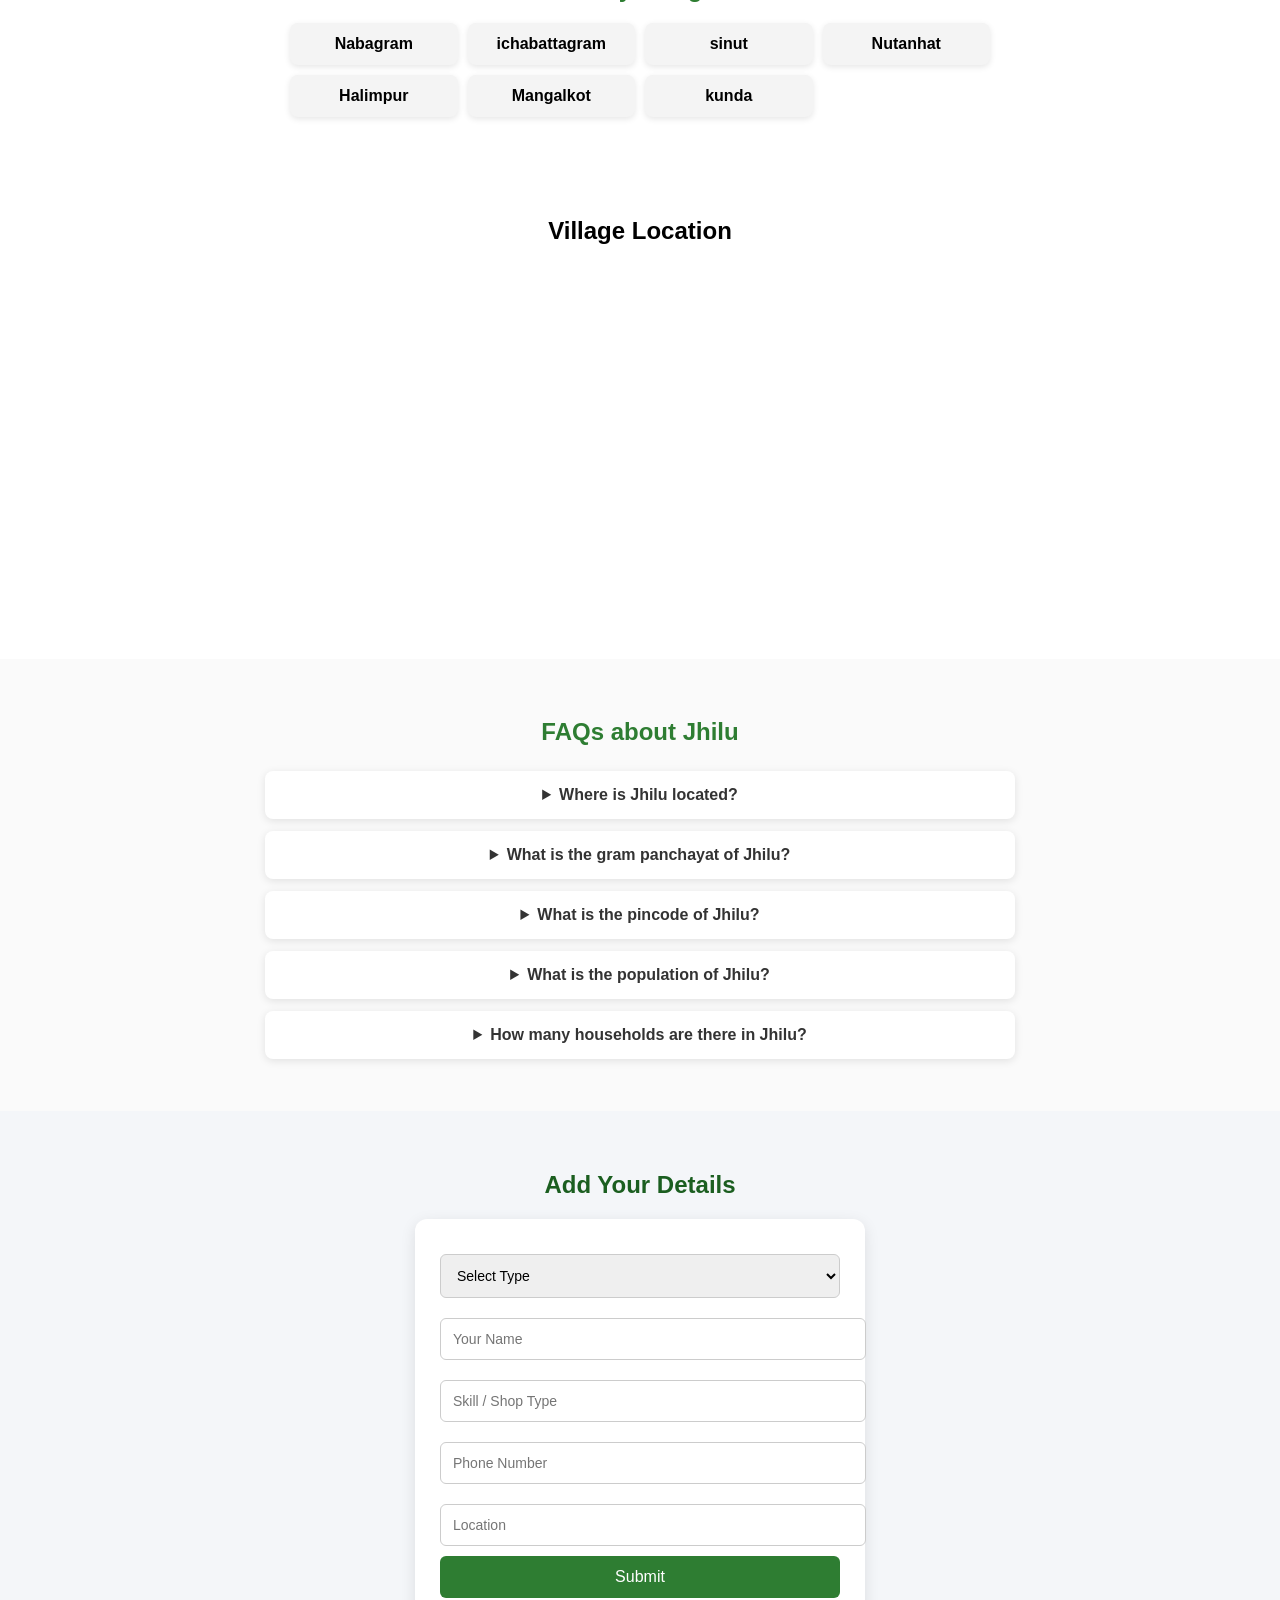
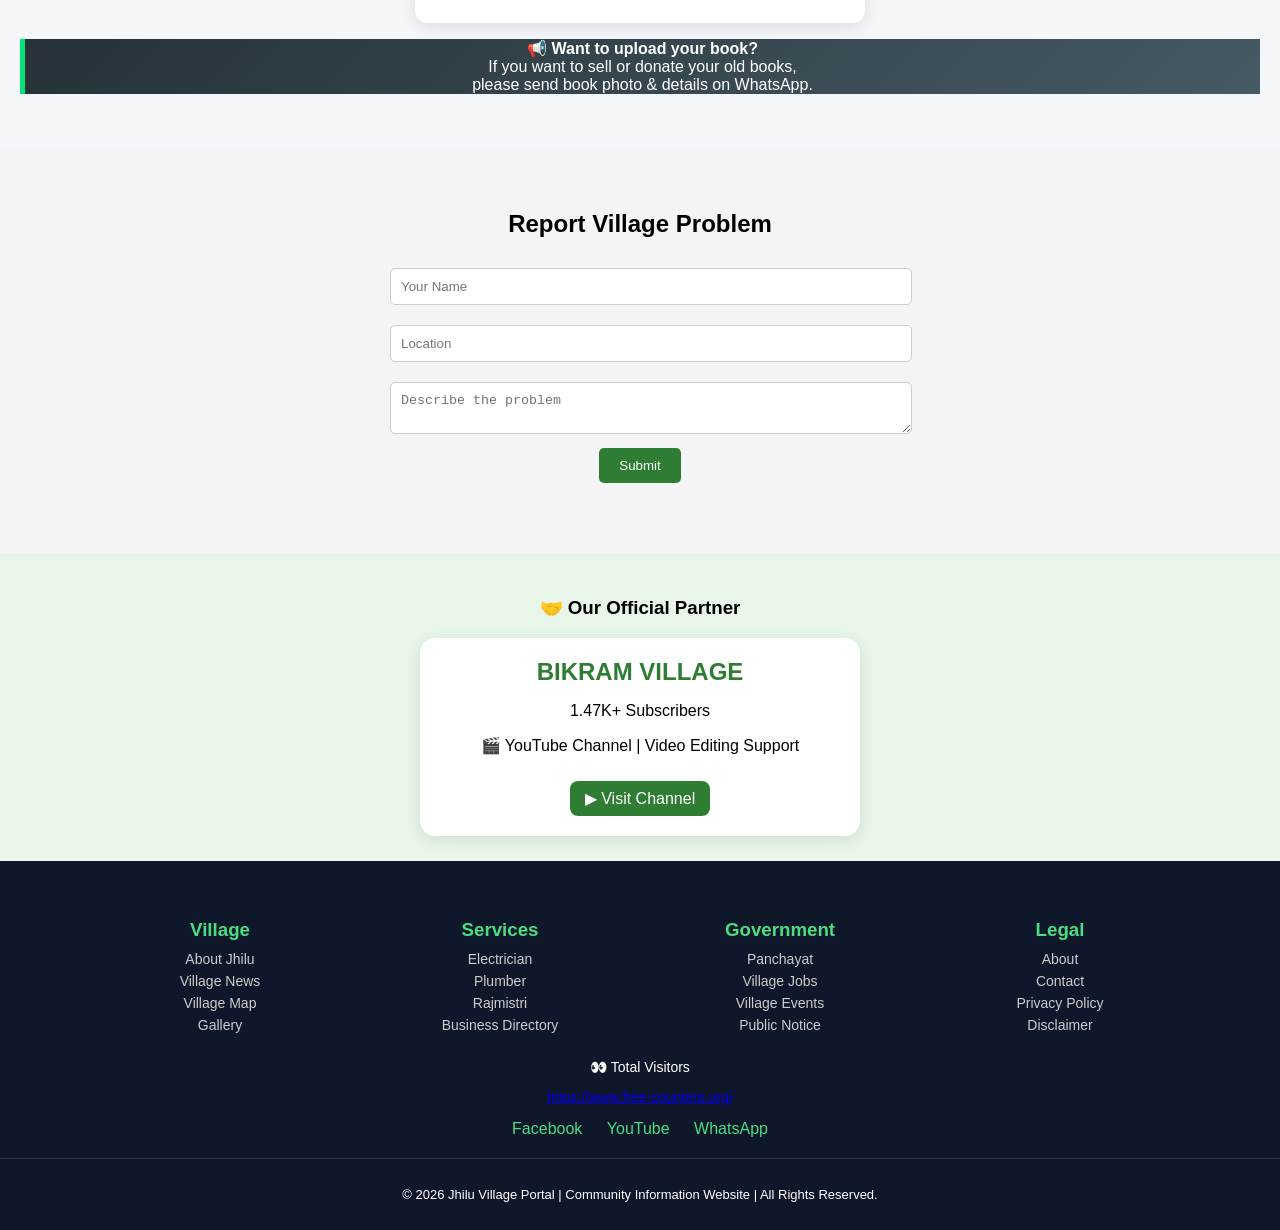
==== commit 6cf560ce: "Add main options section to index.html Added main options section with links to various resources in" ====
--- a/index.html
+++ b/index.html
@@ -64,7 +64,32 @@
 
 <h2>Welcome to Jhilu Village</h2>
 <p>Information • Services • Community</p>
-
+<h2 class="section-title">আপনি কি করতে চান?</h2>
+
+<div class="main-options">
+    <a href="student.html" class="option">
+    <span>📔</span>
+    <p>বই দেখুন</p>
+  </a>
+  <a href="community.html" class="option">
+    <span>🤝</span>
+    <p>সাহায্য করুন</p>
+  </a>
+    <a href="panchayat.html" class="option">
+    <span>🏢</span>
+    <p>পঞ্চায়েতের তথ্য</p>
+  </a>
+
+  <a href="#work" class="option">
+    <span>🛠️</span>
+    <p>মিস্ত্রি খুঁজুন</p>
+  </a>
+
+  <a href="business.html" class="option">
+    <span>🏪</span>
+    <p>দোকান খুঁজুন</p>
+  </a>
+</div>
 </section>
 <a href="student.html" class="book-banner">
   <img src="book.jpg" alt="Books">
--- a/style.css
+++ b/style.css
@@ -64,7 +64,7 @@
 background-size:cover;
 color:white;
 text-align:center;
-padding:100px 20px;
+padding:30px 10px;
 }
 
 /* Stats */
@@ -730,3 +730,57 @@
 max-width:300px;
 margin:auto;
   }
+
+
+.section-title{
+  text-align:center;
+  margin:10px 0;
+  font-size:18px;
+  font-weight:bold;
+}
+
+/* Grid */
+.main-options{
+  display:grid;
+  grid-template-columns: repeat(3, 1fr);
+  gap:8px;
+  padding:8px;
+  margin-top:15px;
+}
+
+/* Small Card */
+.option{
+  background:#ffffff;
+  border-radius:10px;
+  padding:10px 5px;   /* ছোট করা */
+  text-align:center;
+  text-decoration:none;
+  color:#333;
+  box-shadow:0 3px 8px rgba(0,0,0,0.1);
+  transition:0.3s;
+}
+
+/* Icon */
+.option span{
+  font-size:18px;   /* ছোট */
+  display:block;
+  margin-bottom:3px;
+}
+
+/* Text */
+.option p{
+  font-size:12px;   /* ছোট */
+  font-weight:600;
+}
+
+/* Hover */
+.option:hover{
+  background:#e8f5e9;
+  transform:translateY(-3px);
+}
+
+/* Click */
+.option:active{
+  transform:scale(0.95);
+  }
+                           
